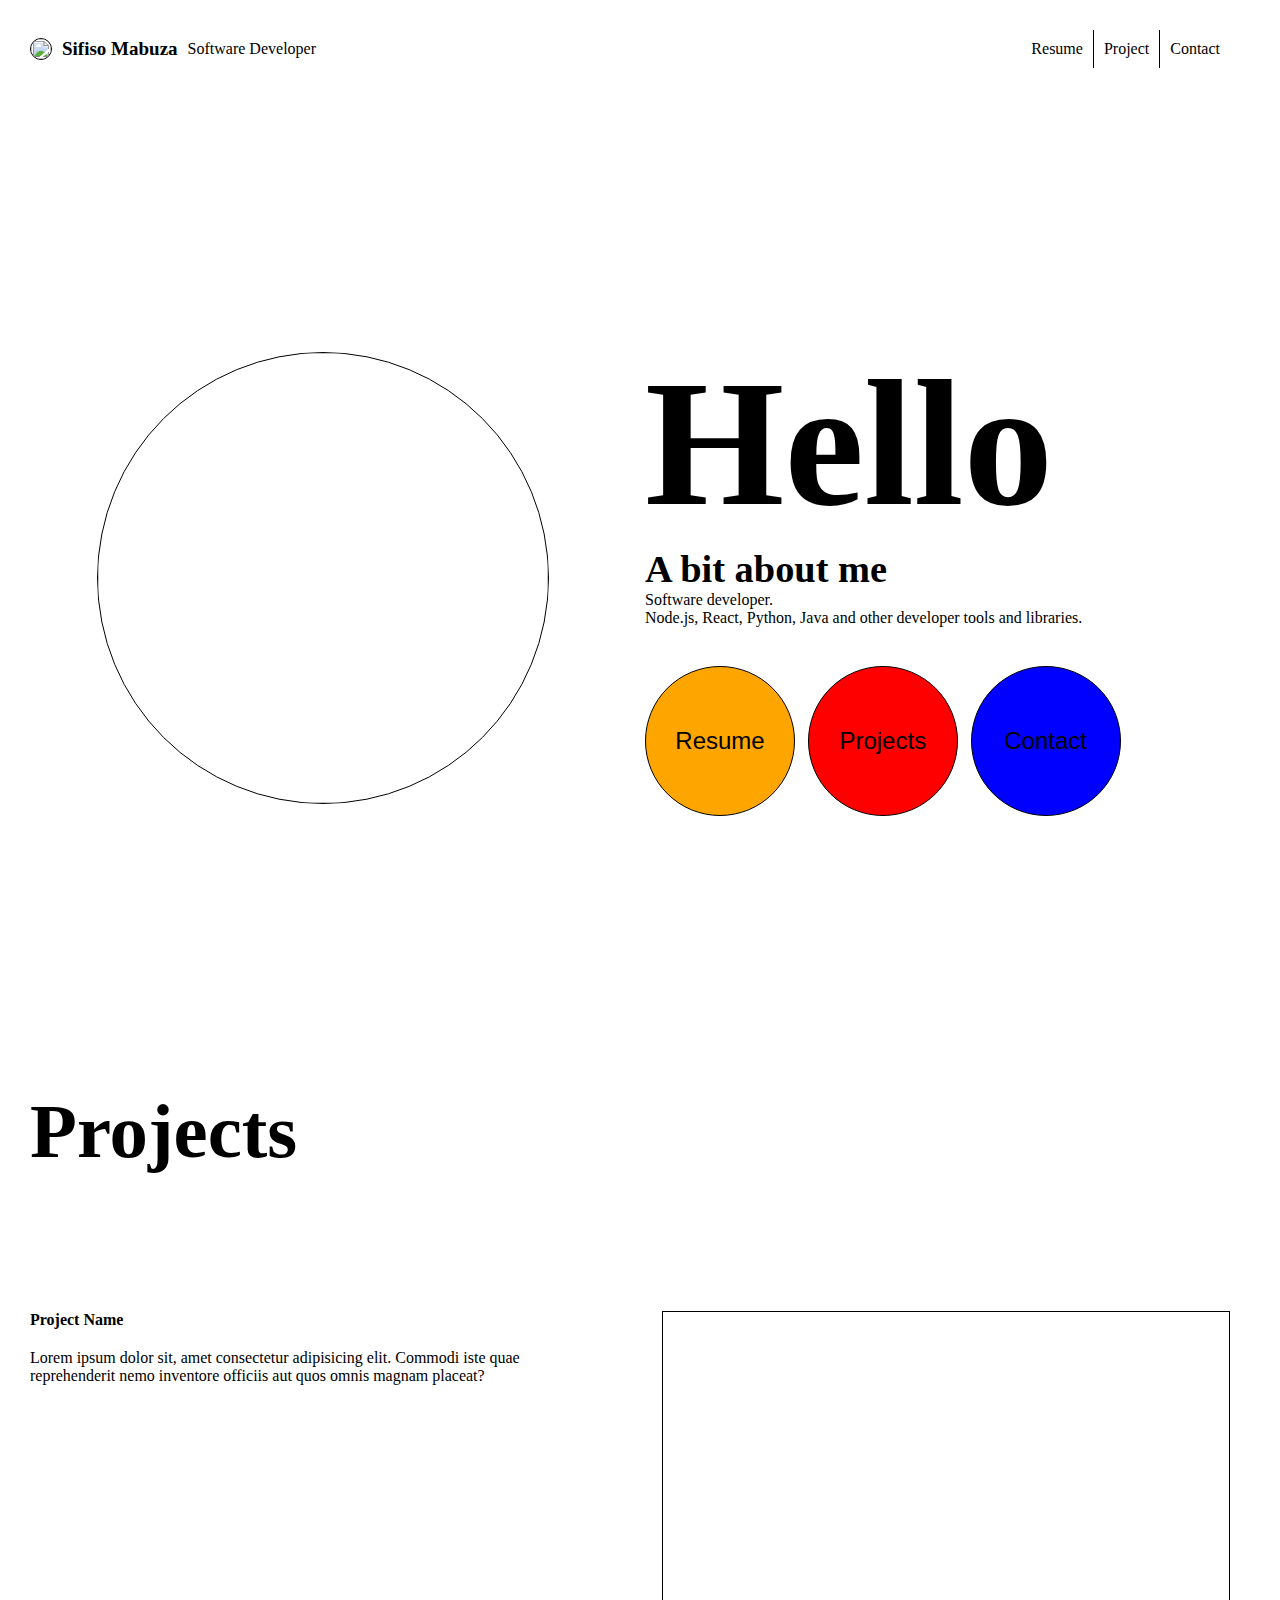
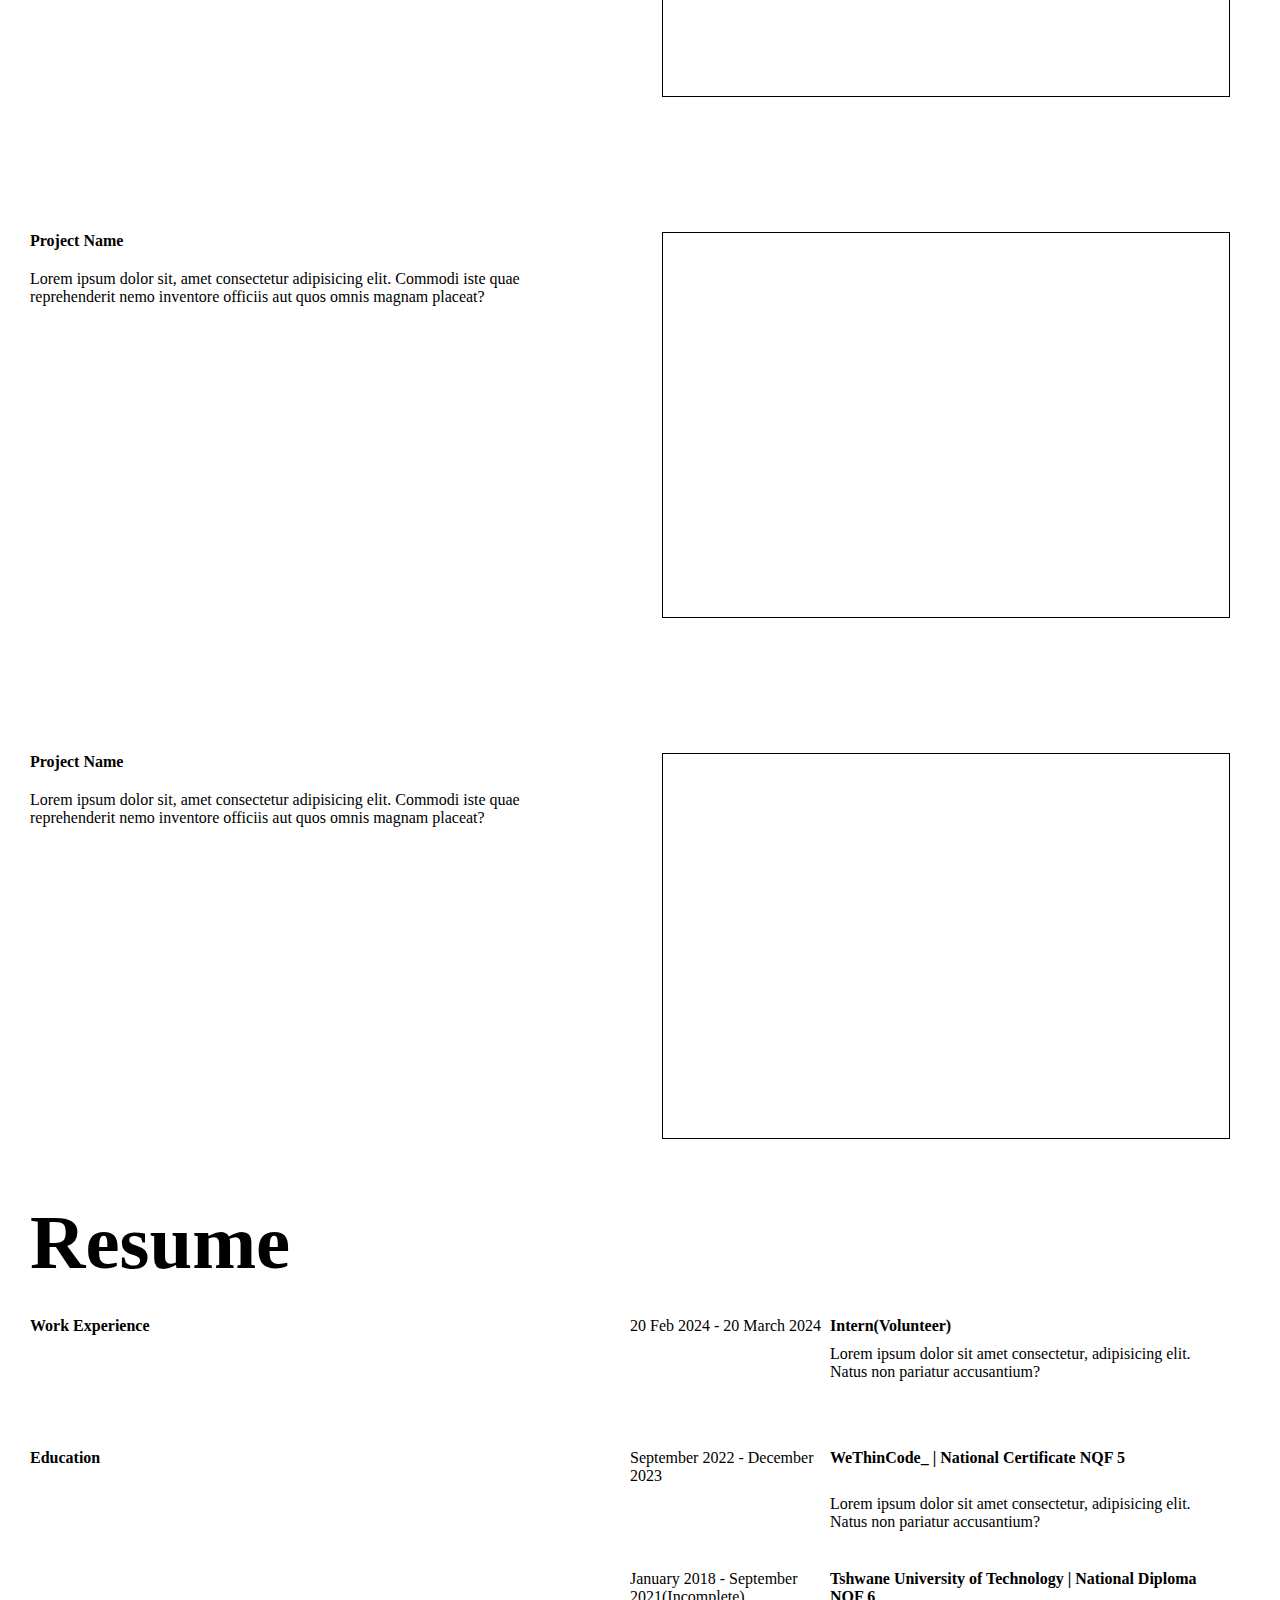
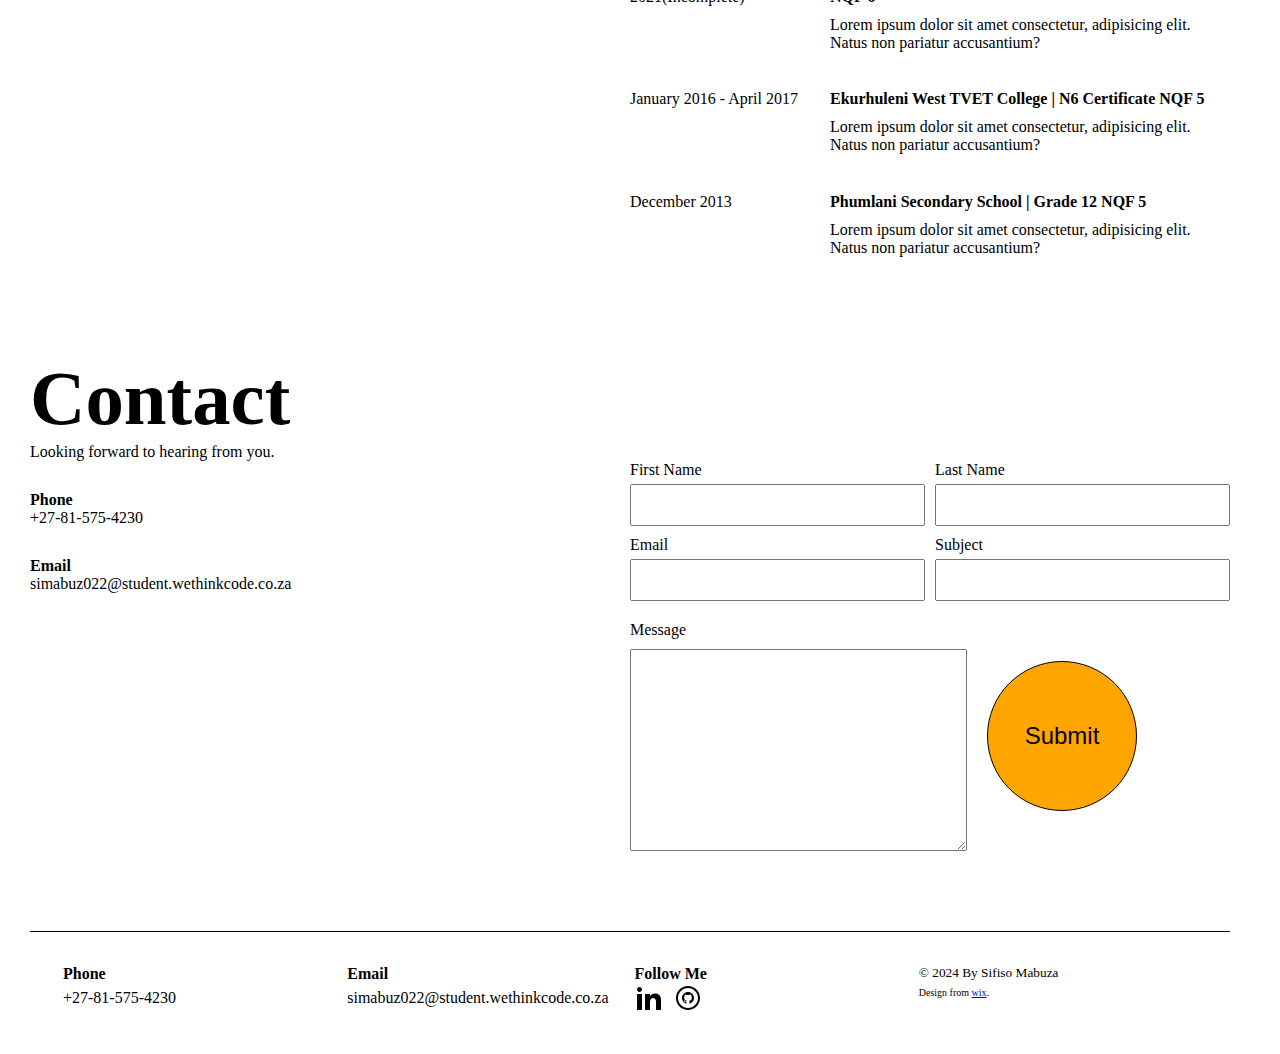
==== level_1/task_1/index.html @ 18df6350 "resume item grid fixed" ====
<!DOCTYPE html>
<html lang="en">
<head>
    <meta charset="UTF-8">
    <meta name="viewport" content="width=device-width, initial-scale=1.0">
    <title>Document</title>
    <link rel="stylesheet" href="style.css">
</head>
<body>
    <section id="header">
        <div>
            <img src="" alt="">
            <p>Sifiso Mabuza</p>
            <p>Software Developer</p>
        </div>
        <nav>
            <ul>
                <li>Resume</li>
                <li>Project</li>
                <li>Contact</li>
            </ul>
        </nav>
    </section>
    <section id="about">
        <img src="" alt="">
        <div>
            <h1>Hello</h1>
            <p>A bit about me</p>
            <p>Software developer. <br> Node.js, React, Python, Java and other developer tools and libraries.</p>
            <div>
                <button>Resume</button>
                <button>Projects</button>
                <button>Contact</button>
            </div>
        </div>
    </section>
    <section id="projects">
        <h2>Projects</h2>
        <div class="project">
            <div>
                <h2 class="projectName">Project Name</h2>
                <p class="projectDescription">Lorem ipsum dolor sit, amet consectetur adipisicing elit. Commodi iste quae reprehenderit nemo inventore officiis aut quos omnis magnam placeat?</p>
            </div>
            <img src="" alt="">
        </div>
        <div class="project">
            <div>
                <h2 class="projectName">Project Name</h2>
                <p class="projectDescription">Lorem ipsum dolor sit, amet consectetur adipisicing elit. Commodi iste quae reprehenderit nemo inventore officiis aut quos omnis magnam placeat?</p>
            </div>
            <img src="" alt="">
        </div>
        <div class="project">
            <div>
                <h2 class="projectName">Project Name</h2>
                <p class="projectDescription">Lorem ipsum dolor sit, amet consectetur adipisicing elit. Commodi iste quae reprehenderit nemo inventore officiis aut quos omnis magnam placeat?</p>
            </div>
            <img src="" alt="">
        </div>
    </section>
    <section id="resume">
        <h2>Resume</h2>
        <div>
            <h3>Work Experience</h3>
            <div>
                <div class="resumeItem">
                    <p class="duration">20 Feb 2024 - 20 March 2024</p>
                    <p class="position">Intern(Volunteer)</p>
                    <p class="description">Lorem ipsum dolor sit amet consectetur, adipisicing elit. Natus non pariatur accusantium?</p>
                </div>
            </div>
        </div>
        <div>
            <h3>Education</h3>
            <div>

            <div>
                <div class="resumeItem">
                    <p class="duration">September 2022 - December 2023</p>
                    <p class="position">WeThinCode_ | National Certificate NQF 5</p>
                    <p class="description">Lorem ipsum dolor sit amet consectetur, adipisicing elit. Natus non pariatur accusantium?</p>
                </div>
            </div>
            <div>
                <div class="resumeItem">
                    <p class="duration">January 2018 - September 2021(Incomplete)</p>
                    <p class="position">Tshwane University of Technology | National Diploma NQF 6</p>
                    <p class="description">Lorem ipsum dolor sit amet consectetur, adipisicing elit. Natus non pariatur accusantium?</p>
                </div>
            </div>
            <div>
                <div class="resumeItem">
                    <p class="duration">January 2016 - April 2017</p>
                    <p class="position">Ekurhuleni West TVET College | N6 Certificate NQF 5</p>
                    <p class="description">Lorem ipsum dolor sit amet consectetur, adipisicing elit. Natus non pariatur accusantium?</p>
                </div>
            </div>
            <div>
                <div class="resumeItem">
                    <p class="duration">December 2013</p>
                    <p class="position">Phumlani Secondary School | Grade 12 NQF 5</p>
                    <p class="description">Lorem ipsum dolor sit amet consectetur, adipisicing elit. Natus non pariatur accusantium?</p>
                </div>
            </div>
            </div>
        </div>
    </section>
    <section id="contact">
        <h2>Contact</h2>
        <p>Looking forward to hearing from you.</p>
        <div>
            <div>
                <div>
                    <p>Phone</p>
                    <p>+27-81-575-4230</p>
                </div>
                <div>
                    <p>Email</p>
                    <p>simabuz022@student.wethinkcode.co.za</p>
                </div>
            </div>
            <form action="" method="post">
                <div>
                    <div>
                        <label for="">First Name</label>
                        <input type="text" required>
                    </div>
                    <div>
                        <label for="">Last Name</label>
                        <input type="text" required>
                    </div>
                    <div>
                        <label for="">Email</label>
                        <input type="text" required>
                    </div>
                    <div>
                        <label for="">Subject</label>
                        <input type="text" required>
                    </div>
                </div>
                <div id="message">
                    <div>
                        <label for="">Message</label>
                        <textarea name="" id="" cols="30" rows="10" required></textarea>
                    </div>
                    <button type="submit">Submit</button>
                </div>
            </form>
        </div>
    </section>
    <footer>
        <div>
            <p>Phone</p>
            <p>+27-81-575-4230</p>
        </div>
        <div>
            <p>Email</p>
            <p>simabuz022@student.wethinkcode.co.za</p>
        </div>
        <div id="followMe">
            <p>Follow Me</p>
            <div>
                <a target="_blank" href="https://www.linkedin.com/in/sifiso-doctor-mabuza-901772208/">
                    <img src="./asserts/iconmonstr-linkedin-1.svg" alt="linkedin">
                </a>
                <a target="_blank" href="https://github.com/dr96mabuza">
                    <img src="./asserts/iconmonstr-github-5.svg" alt="github" >
                </a>
            </div>
        </div>
        <div>
            <p>&copy; 2024 By Sifiso Mabuza</p>
            <p>Design from <a target="_blank" href="https://www.wix.com/website-template/view/html/2846?originUrl=https%3A%2F%2Fwww.wix.com%2Fwebsite%2Ftemplates%2Fhtml%2Fportfolio-cv%2Fpersonal&tpClick=view_button&esi=d5e00fc7-fc19-4734-bce1-594aa8e066fe">wix</a>.</p>
        </div>
    </footer>
</body>
</html>
---- level_1/task_1/style.css ----
* {
    margin: 0%;
    padding: 0%;
    font-size: 16px;
}

html {
    width: 100%;
}

input, textarea {
    padding: 10px;
}

ul {
    list-style: none;
}

#header, 
#header > div, 
nav > ul {
    display: flex;
    flex-direction: row;
}

section ,footer {
    padding: 30px;
    padding-right: 50px;
}

section > h2 {
    font-size: 6vw;
    font-weight: bolder;
}

/* header styling */

#header {
    justify-content: space-between;
    align-self: center;
}

#header > div {
    gap: 10px;
    justify-content: center;
    align-items: center; 
}

#header > div > img {
    height: 20px;
    width: 20px;
    border: solid black 1px;
    border-radius: 20px;
}

#header p:nth-child(2) {
    font-weight: bold;
    font-size: 19px;
}

nav > ul :nth-child(2) {
    border-left: solid black 1px;
    border-right: solid black 1px;
}

nav > ul > li {
    padding: 10px;
    cursor: pointer;
    font-weight: lighter;
}

nav > ul > li:hover {
    color: brown;
}

/*About section styling*/

#about {
    display: grid;
    grid-template-columns: 1fr 1fr;
    /* height: 300px; */
    justify-content: center;
    align-items: center;
    gap: 30px;
    height: 100vh;
}

#about > img {
    border: solid black 1px;
    height: 450px;
    width: 450px;
    border-radius: 50%;
    justify-self: center;
}

#about > div > h1 {
    font-size: 14vw;
}

#about > div p:nth-child(2){
    font-weight: bold;
    font-size: 3vw;
}

#about > div > div {
    display: flex;
    flex-direction: row;
    margin-top: 3vw;
    gap: 1vw;
}

#about > div > div button:first-child {
    background-color: orange;
}

#about > div > div button:last-child {
    background-color: blue;
}

#about > div > div button:nth-child(2) {
    background-color: red;
}

button {
    border-radius: 75px;
    height: 150px;
    width: 150px;
    border: solid black 1px;
    font-size: x-large;
    cursor: pointer;
}

#about > div > div button:hover,
form button:hover {
    background-color: white;
}

/*projects styling*/
.project {
    display: grid;
    grid-template-columns: 1fr 1fr;
    margin-top: 15vh;
    gap: 5vw;
}

.project > div > h2 {
    margin-bottom: 20px;
}

.project > img {
    height: 30vw;
    border: solid black 1px;
}

#resume {
    display: flex;
    flex-direction: column;
    gap: 30px;
}

#resume > div {
    display: grid;
    grid-template-columns: 1fr 1fr;
}

.resumeItem {
    display: grid;
    grid-template-columns: 1fr 2fr;
    margin-bottom: 3vw;
}

.position {
    font-weight: bolder;
}

.description {
    grid-row-start: 2;
    grid-column-start: 2;
    margin-top: 10px;
}

/*contact styling*/
#contact {
    display: flex;
    flex-direction: column;
}

#contact > div {
    display: grid;
    grid-template-columns: 1fr 1fr;
}

#contact > div > div > div {
    margin-top: 30px;
}

#contact > div > div > div :first-child {
    font-weight: bolder;
}

form div:first-child {
    display: grid;
    grid-template-columns: 1fr 1fr;
    gap: 10px;
}

form div:first-child > div {
    display: flex;
    flex-direction: column;
    gap: 5px;
}

#message > div {
    display: flex;
    flex-direction: column;
}

#message {
    display: flex;
    flex-direction: row;
    justify-content: flex-start;
    align-items: center;
    gap: 20px;
    margin-top: 20px;
}

form button {
    background-color: orange;
}

/*footer styling*/
footer {
    display: grid;
    grid-template-columns: 1fr 1fr 1fr 1fr;
    /* margin-bottom: 100px; */
    margin-top: 50px;
    gap: 20px;
    border-top: solid black 1px;
    margin-left: 30px;
    margin-right: 50px;
    padding-top: 30px;
}

footer > div > p:first-child {
    font-weight: bolder;
}

footer > div > p {
    padding: 3px;
}

#followMe > div {
    display: flex;
    flex-direction: row;
    justify-content: flex-start;
    align-items: center;
    gap: 15px;
    padding-left: 5px;
}

footer > div:last-child > p {
    font-weight: lighter;
    font-size: smaller;
}

footer > div:last-child > p:last-child,
footer > div:last-child > p:last-child > a {
    font-size: x-small;
}
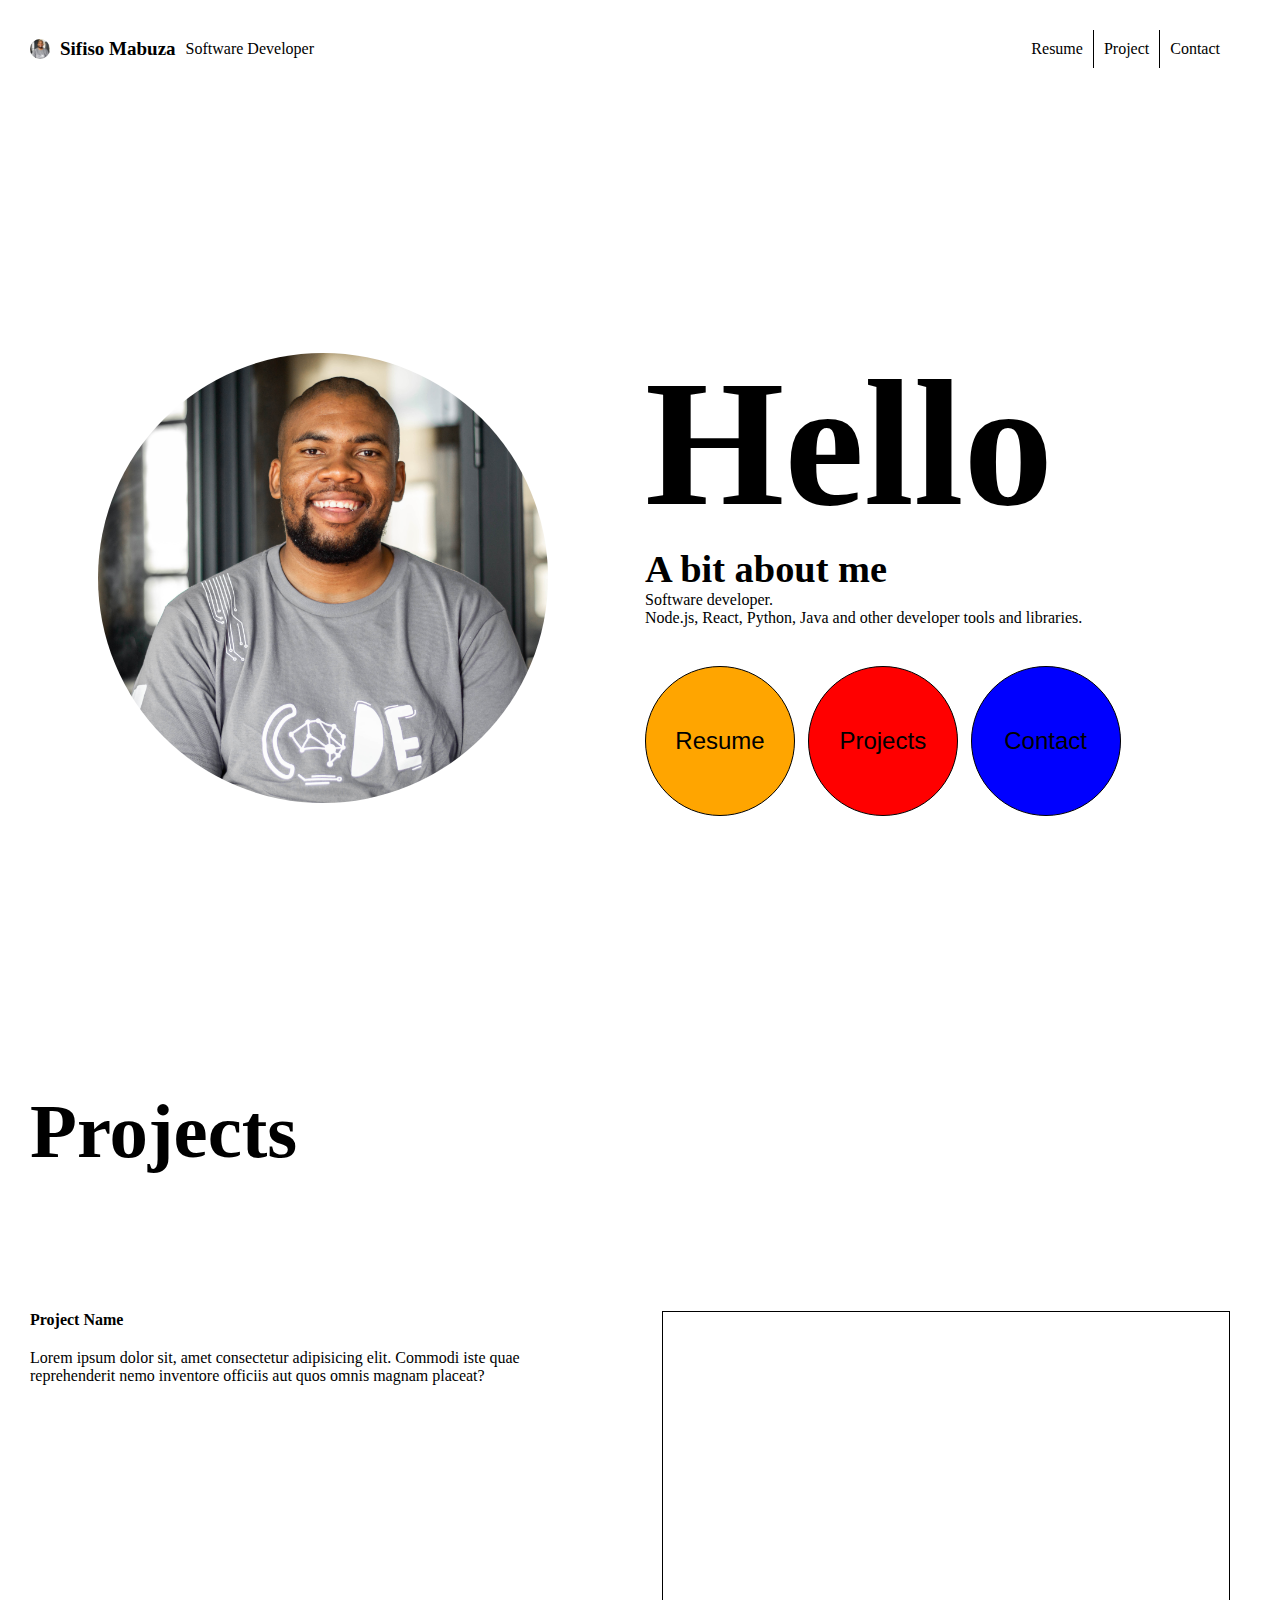
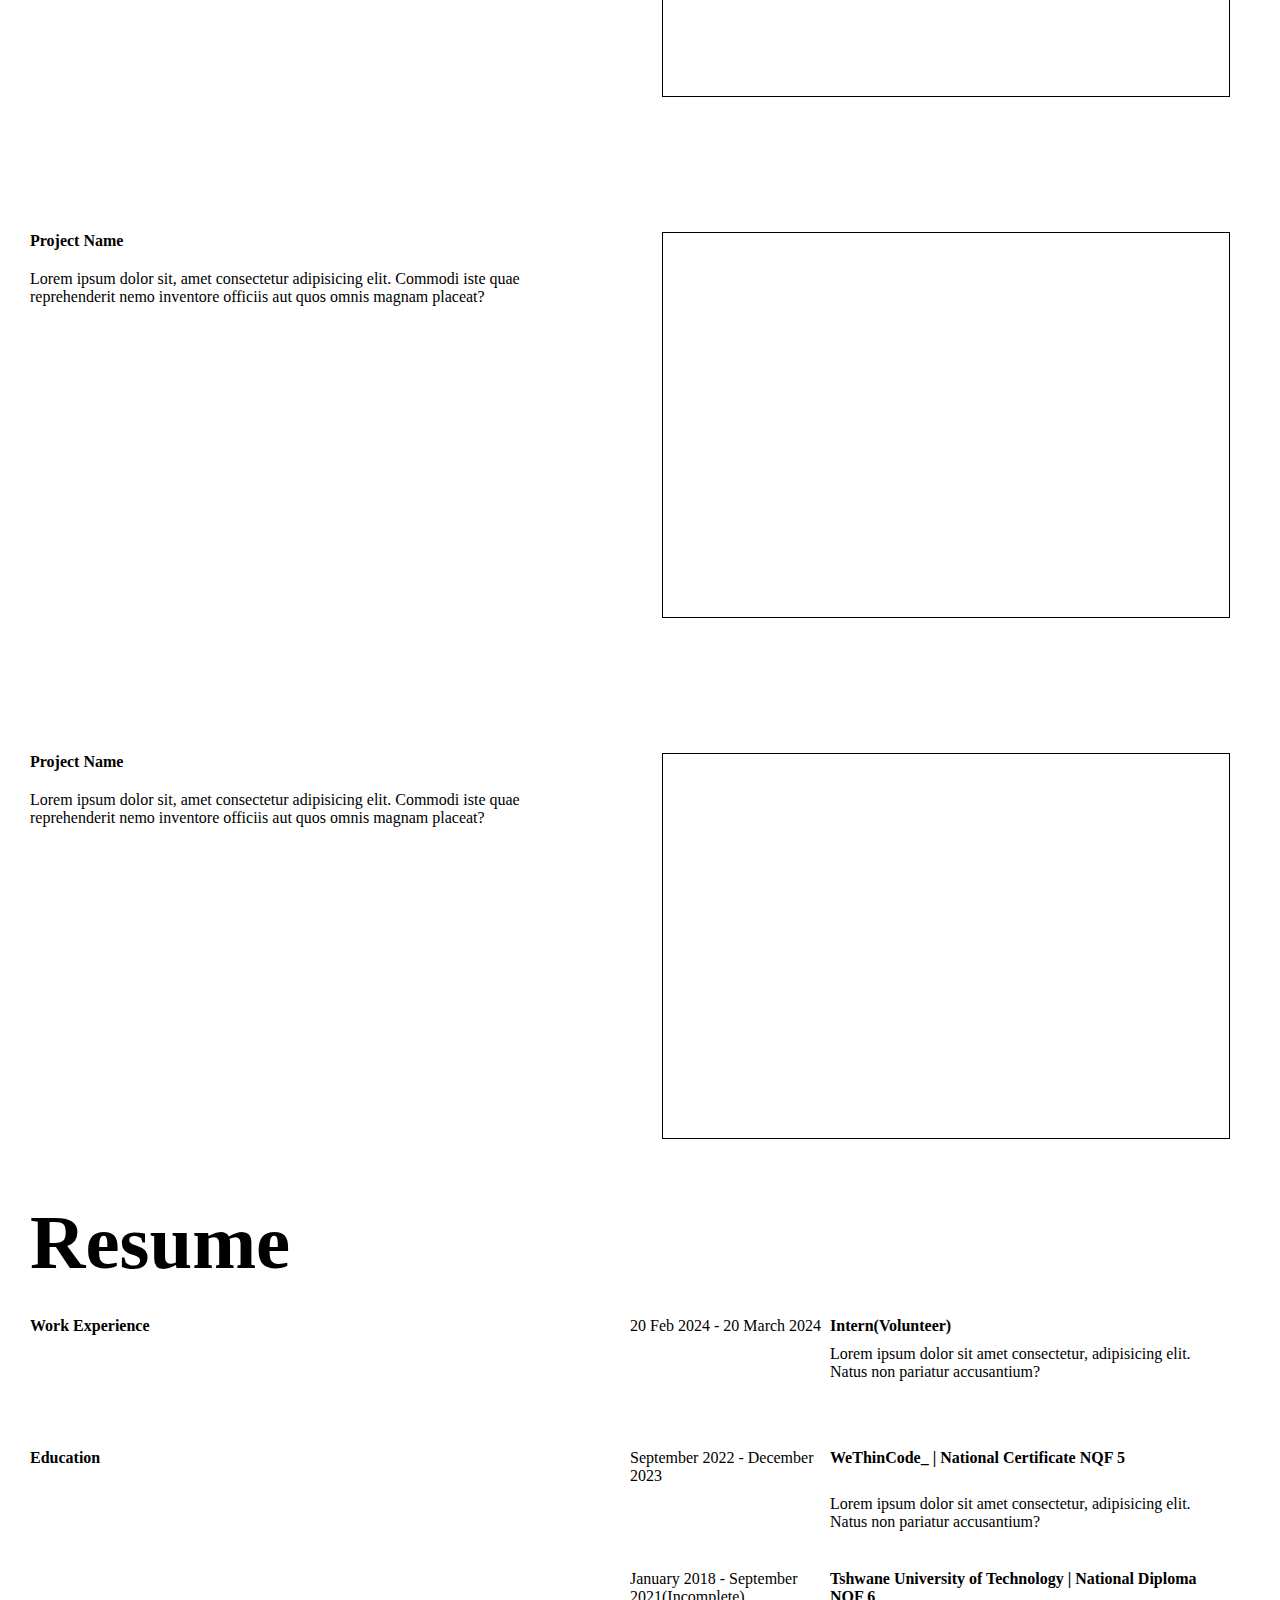
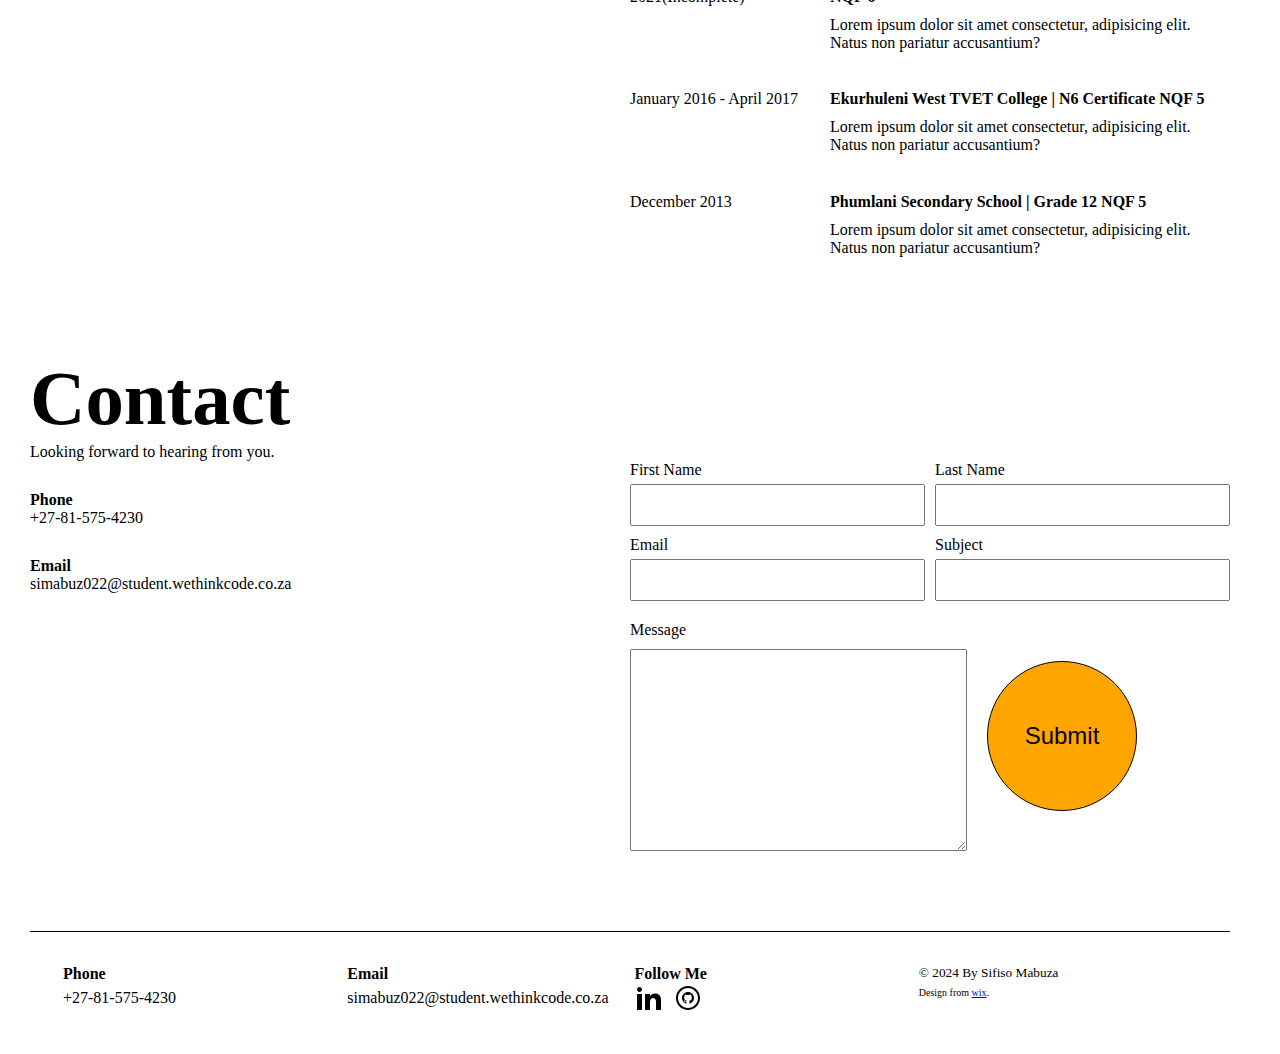
==== commit 0da12dd0: "added profile image" ====
--- a/level_1/task_1/index.html
+++ b/level_1/task_1/index.html
@@ -9,7 +9,7 @@
 <body>
     <section id="header">
         <div>
-            <img src="" alt="">
+            <img src="./asserts/images/204Sifiso Mabuza simabuz022.jpg" alt="">
             <p>Sifiso Mabuza</p>
             <p>Software Developer</p>
         </div>
@@ -22,7 +22,7 @@
         </nav>
     </section>
     <section id="about">
-        <img src="" alt="">
+        <img src="./asserts/images/204Sifiso Mabuza simabuz022.jpg" alt="profile">
         <div>
             <h1>Hello</h1>
             <p>A bit about me</p>
@@ -161,10 +161,10 @@
             <p>Follow Me</p>
             <div>
                 <a target="_blank" href="https://www.linkedin.com/in/sifiso-doctor-mabuza-901772208/">
-                    <img src="./asserts/iconmonstr-linkedin-1.svg" alt="linkedin">
+                    <img src="./asserts/icons/iconmonstr-linkedin-1.svg" alt="linkedin">
                 </a>
                 <a target="_blank" href="https://github.com/dr96mabuza">
-                    <img src="./asserts/iconmonstr-github-5.svg" alt="github" >
+                    <img src="./asserts/icons/iconmonstr-github-5.svg" alt="github" >
                 </a>
             </div>
         </div>
--- a/level_1/task_1/style.css
+++ b/level_1/task_1/style.css
@@ -49,8 +49,9 @@
 #header > div > img {
     height: 20px;
     width: 20px;
-    border: solid black 1px;
+    /* border: solid black 1px; */
     border-radius: 20px;
+    object-fit: cover;
 }
 
 #header p:nth-child(2) {
@@ -86,11 +87,12 @@
 }
 
 #about > img {
-    border: solid black 1px;
+    /* border: solid black 1px; */
     height: 450px;
     width: 450px;
     border-radius: 50%;
     justify-self: center;
+    object-fit: cover;
 }
 
 #about > div > h1 {
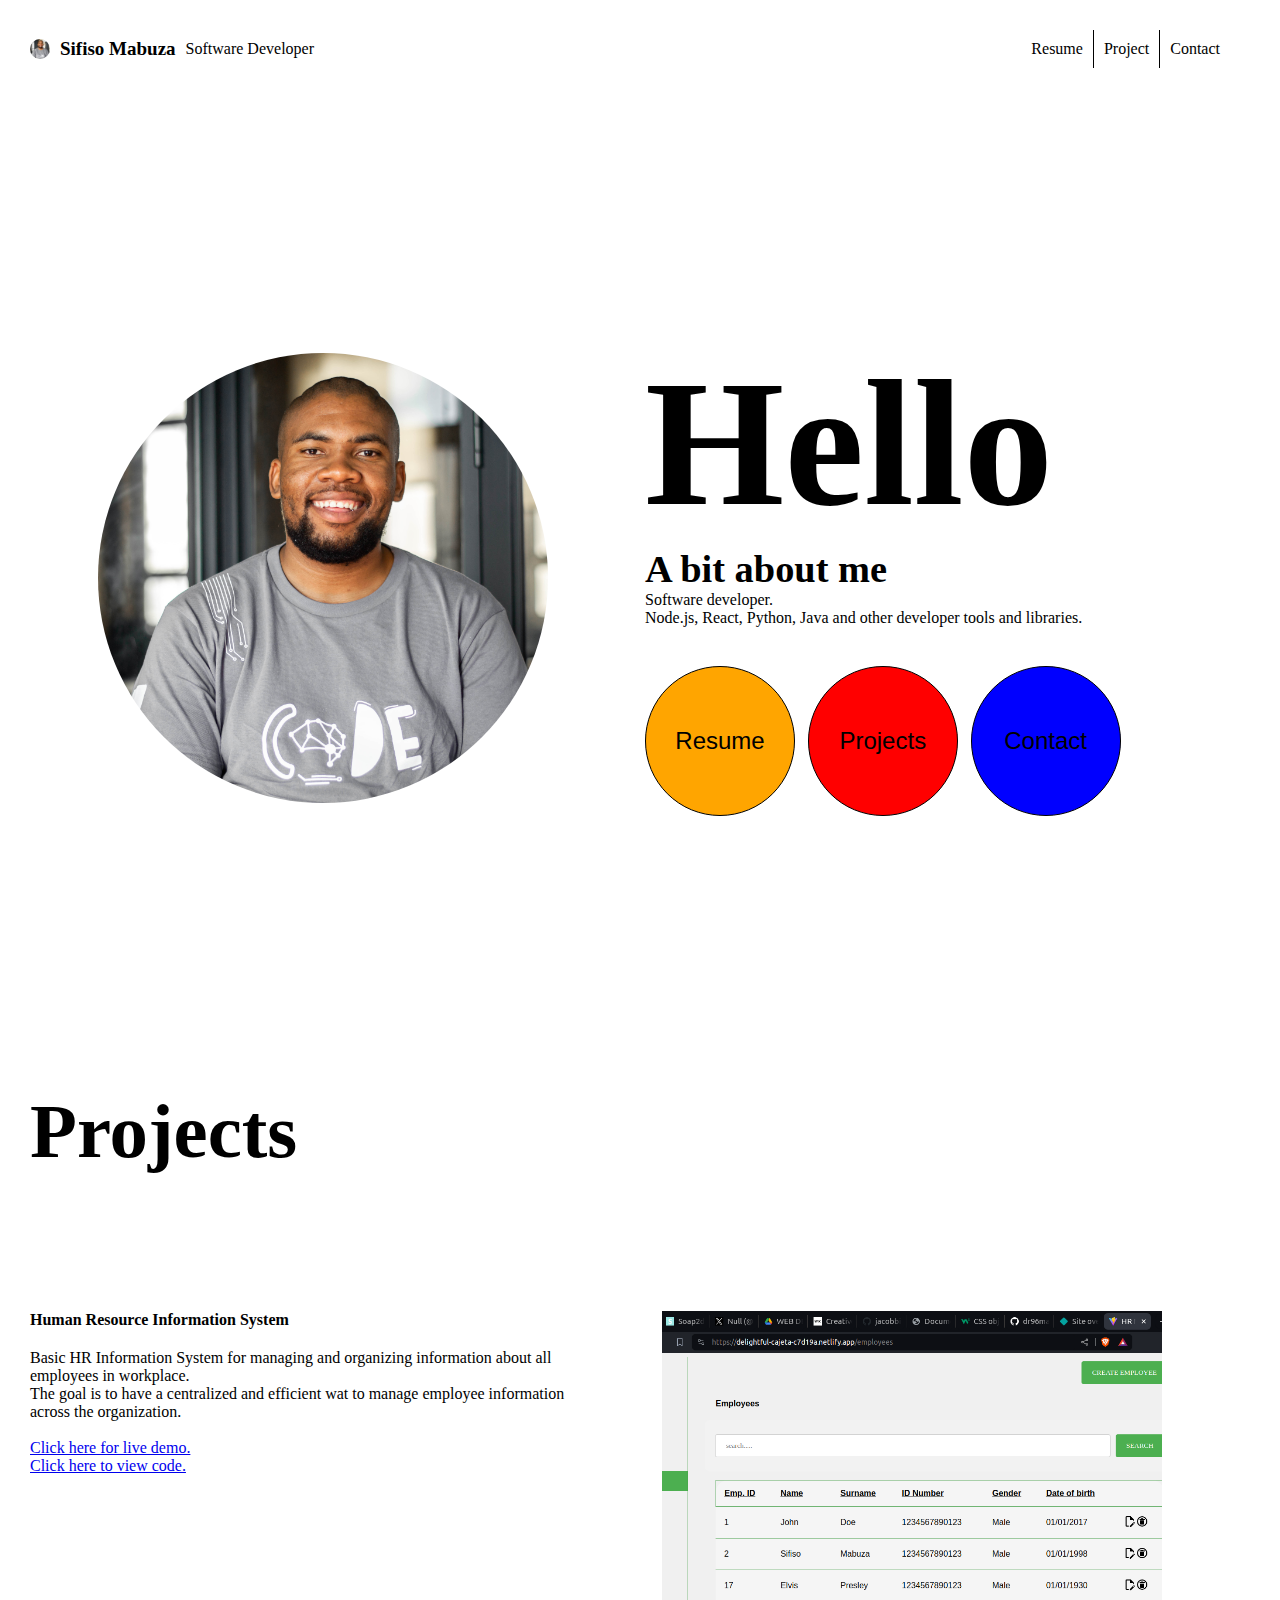
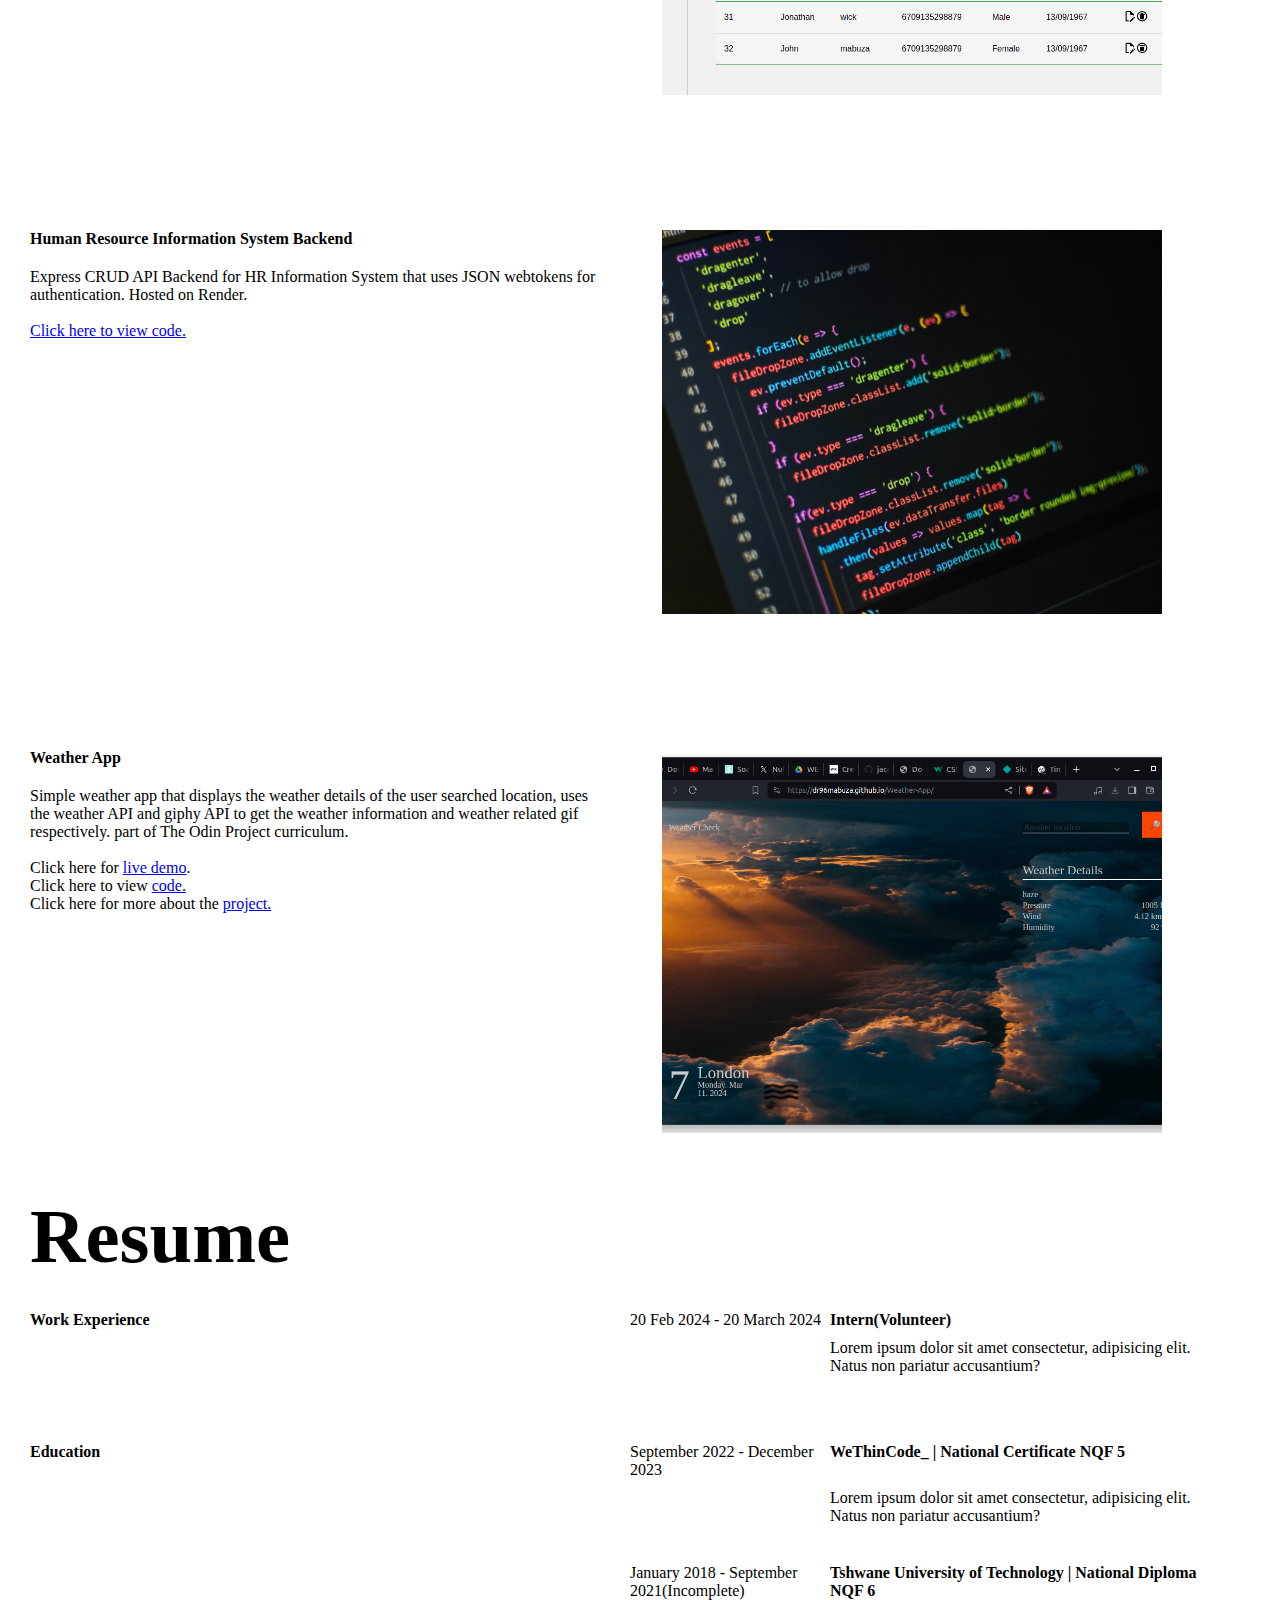
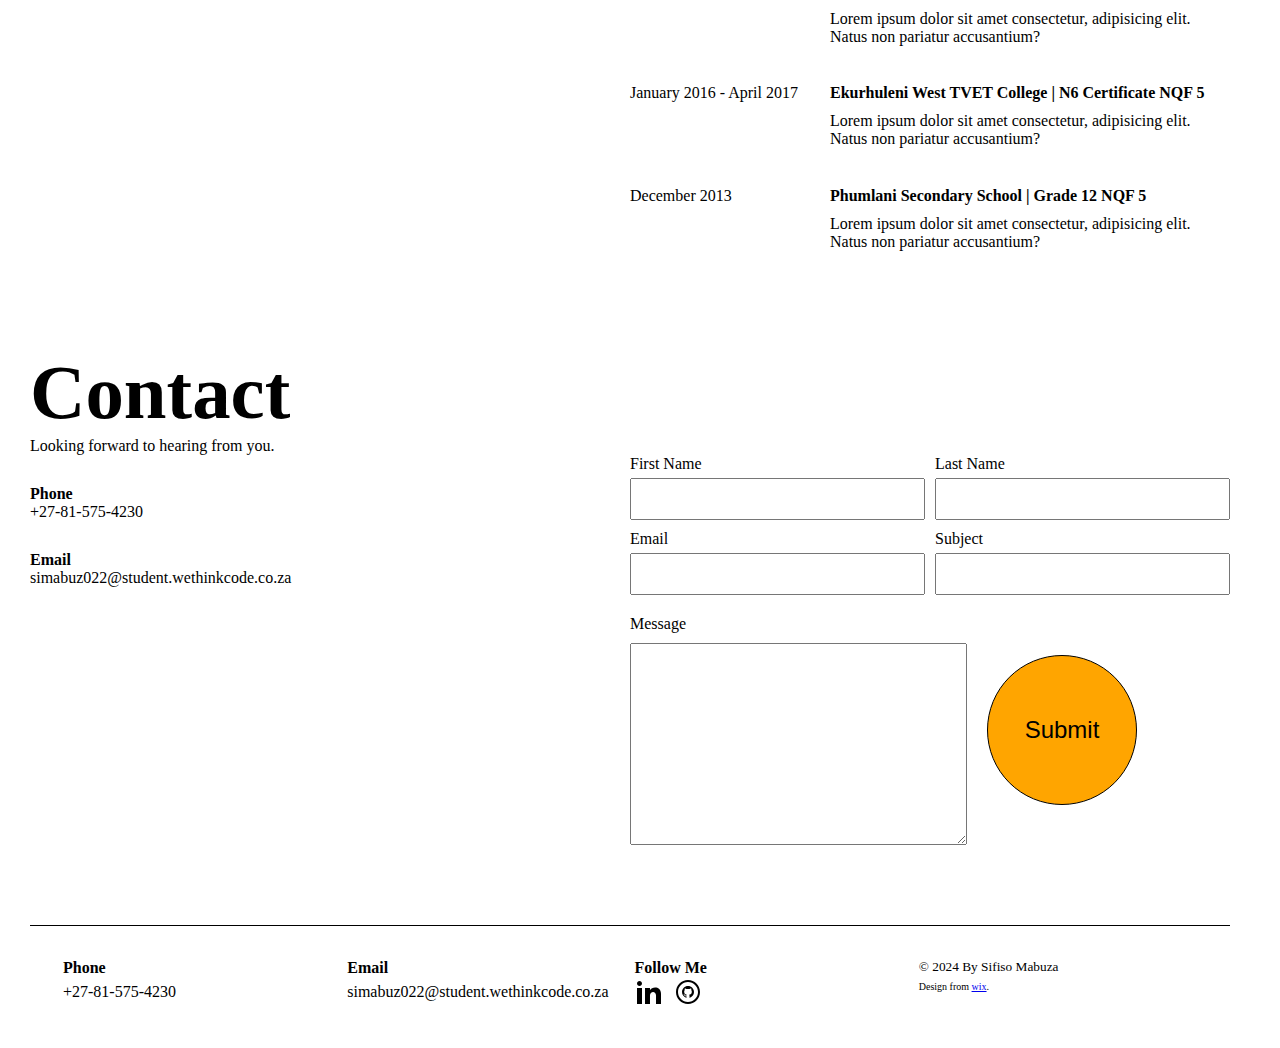
==== commit bc7e15ff: "added projects information" ====
--- a/level_1/task_1/index.html
+++ b/level_1/task_1/index.html
@@ -38,24 +38,40 @@
         <h2>Projects</h2>
         <div class="project">
             <div>
-                <h2 class="projectName">Project Name</h2>
-                <p class="projectDescription">Lorem ipsum dolor sit, amet consectetur adipisicing elit. Commodi iste quae reprehenderit nemo inventore officiis aut quos omnis magnam placeat?</p>
+                <h2 class="projectName">Human Resource Information System</h2>
+                <p class="projectDescription">
+                    Basic HR Information System for managing and organizing information about all employees in workplace.
+                    <br>The goal is to have a centralized and efficient wat to manage employee information across the organization. 
+                    <br>
+                    <br><a href="https://delightful-cajeta-c7d19a.netlify.app/">Click here for live demo.</a>
+                    <br><a href="https://github.com/dr96mabuza/human-resources-information-system">Click here to view code.</a>
+                </p>
             </div>
-            <img src="" alt="">
+            <img src="./asserts/images/Screenshot from 2024-03-11 12-41-12.png" alt="">
         </div>
         <div class="project">
             <div>
-                <h2 class="projectName">Project Name</h2>
-                <p class="projectDescription">Lorem ipsum dolor sit, amet consectetur adipisicing elit. Commodi iste quae reprehenderit nemo inventore officiis aut quos omnis magnam placeat?</p>
+                <h2 class="projectName">Human Resource Information System Backend</h2>
+                <p class="projectDescription">
+                    Express CRUD API Backend for HR Information System that uses JSON webtokens for authentication. Hosted on Render.
+                    <br>
+                    <br><a href="https://github.com/dr96mabuza/hris">Click here to view code.</a>
+                </p>
             </div>
-            <img src="" alt="">
+            <img src="./asserts/images/pankaj-patel-_SgRNwAVNKw-unsplash (1).jpg" alt="">
         </div>
         <div class="project">
             <div>
-                <h2 class="projectName">Project Name</h2>
-                <p class="projectDescription">Lorem ipsum dolor sit, amet consectetur adipisicing elit. Commodi iste quae reprehenderit nemo inventore officiis aut quos omnis magnam placeat?</p>
+                <h2 class="projectName">Weather App</h2>
+                <p class="projectDescription">
+                    Simple weather app that displays the weather details of the user searched location, uses the weather API and giphy API to get the weather information and weather related gif respectively. part of The Odin Project curriculum.
+                    <br> 
+                    <br>Click here for <a href="https://dr96mabuza.github.io/Weather-App/ For more">live demo</a>. 
+                    <br>Click here to view <a href="https://github.com/dr96mabuza/Weather-App">code.</a> 
+                    <br>Click here for more about the <a href="https://www.theodinproject.com/lessons/node-path-javascript-weather-app"> project.</a>
+                </p>
             </div>
-            <img src="" alt="">
+            <img src="./asserts/images/Screenshot from 2024-03-11 13-02-41.png" alt="">
         </div>
     </section>
     <section id="resume">
--- a/level_1/task_1/style.css
+++ b/level_1/task_1/style.css
@@ -49,7 +49,6 @@
 #header > div > img {
     height: 20px;
     width: 20px;
-    /* border: solid black 1px; */
     border-radius: 20px;
     object-fit: cover;
 }
@@ -87,7 +86,6 @@
 }
 
 #about > img {
-    /* border: solid black 1px; */
     height: 450px;
     width: 450px;
     border-radius: 50%;
@@ -151,7 +149,8 @@
 
 .project > img {
     height: 30vw;
-    border: solid black 1px;
+    width: 500px;
+    object-fit: cover;
 }
 
 #resume {
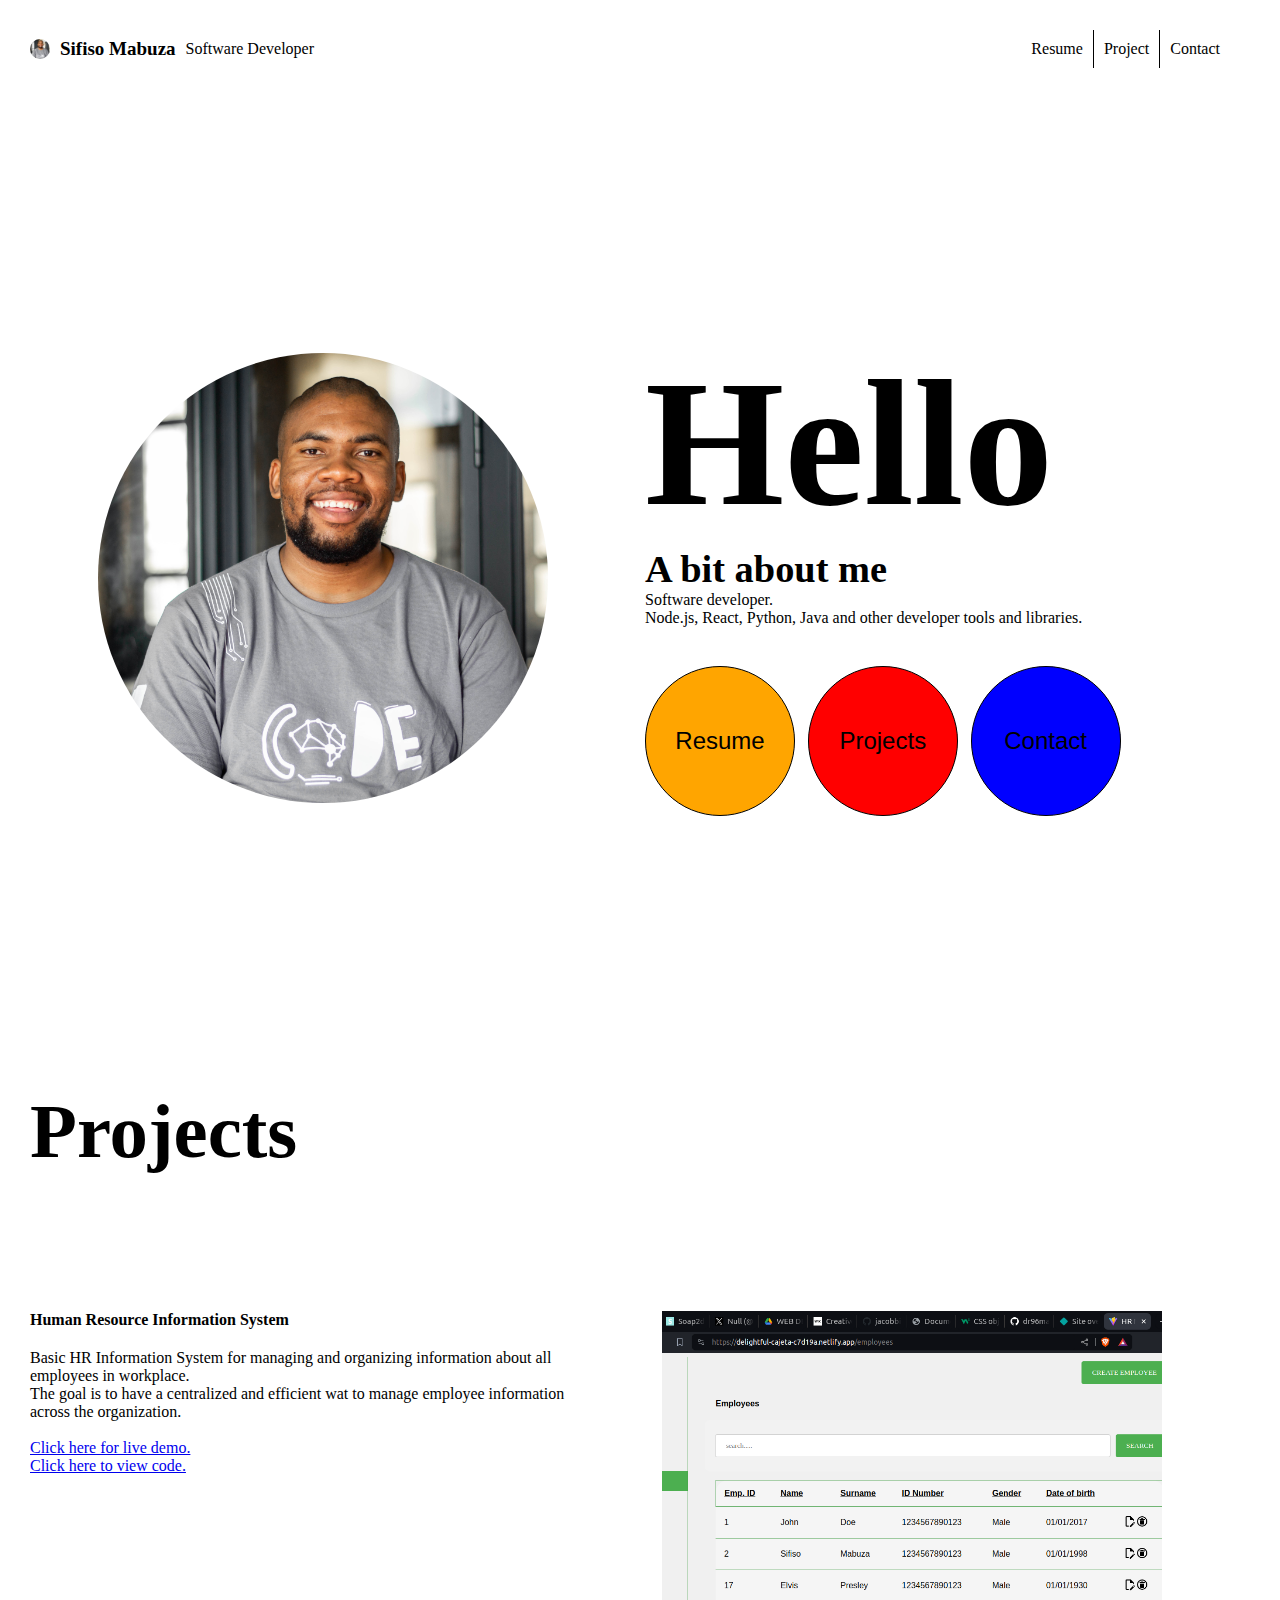
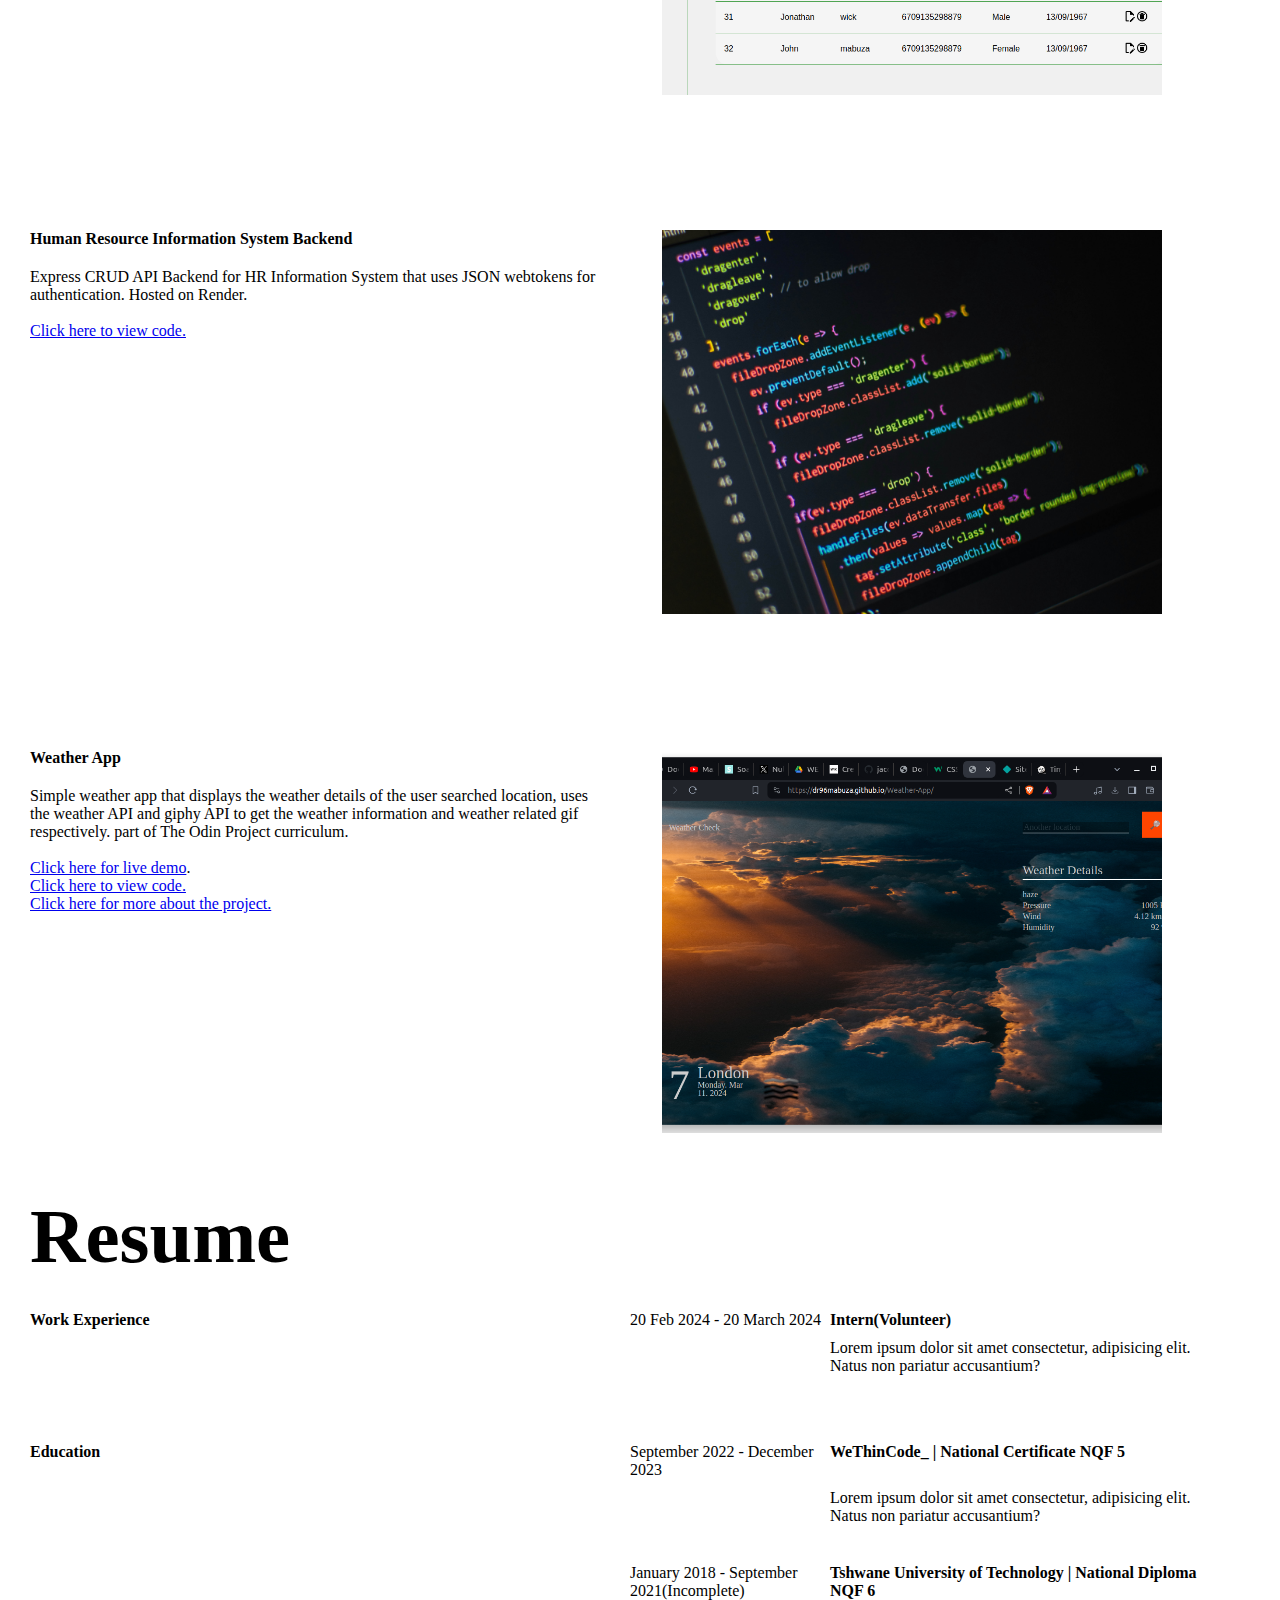
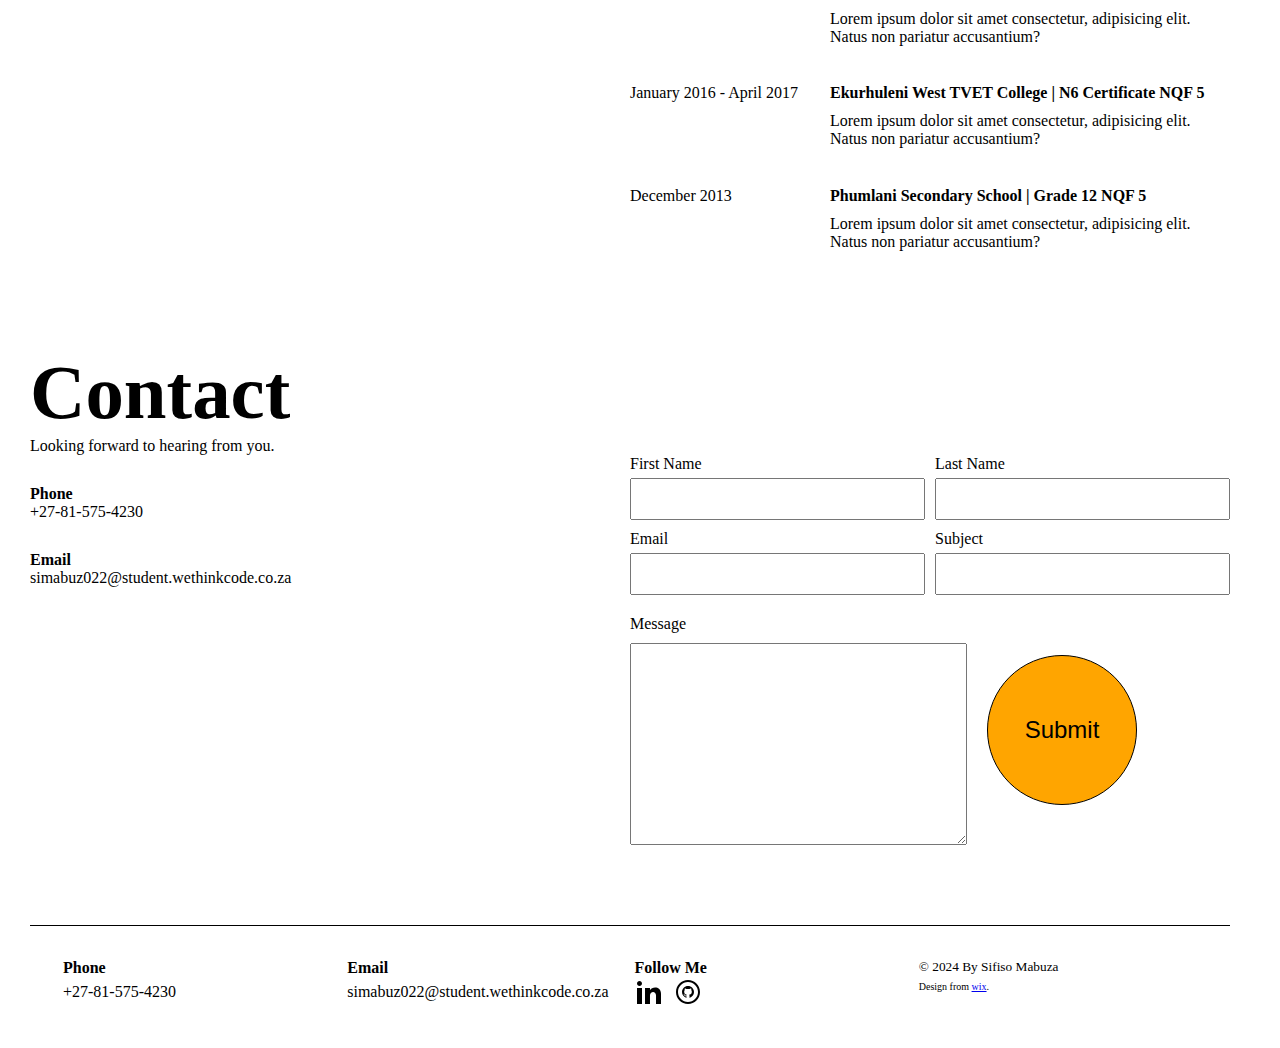
==== commit e4077352: "anchor fix" ====
--- a/level_1/task_1/index.html
+++ b/level_1/task_1/index.html
@@ -66,9 +66,9 @@
                 <p class="projectDescription">
                     Simple weather app that displays the weather details of the user searched location, uses the weather API and giphy API to get the weather information and weather related gif respectively. part of The Odin Project curriculum.
                     <br> 
-                    <br>Click here for <a href="https://dr96mabuza.github.io/Weather-App/ For more">live demo</a>. 
-                    <br>Click here to view <a href="https://github.com/dr96mabuza/Weather-App">code.</a> 
-                    <br>Click here for more about the <a href="https://www.theodinproject.com/lessons/node-path-javascript-weather-app"> project.</a>
+                    <br><a href="https://dr96mabuza.github.io/Weather-App/ For more">Click here for live demo</a>. 
+                    <br><a href="https://github.com/dr96mabuza/Weather-App">Click here to view code.</a> 
+                    <br><a href="https://www.theodinproject.com/lessons/node-path-javascript-weather-app">Click here for more about the  project.</a>
                 </p>
             </div>
             <img src="./asserts/images/Screenshot from 2024-03-11 13-02-41.png" alt="">
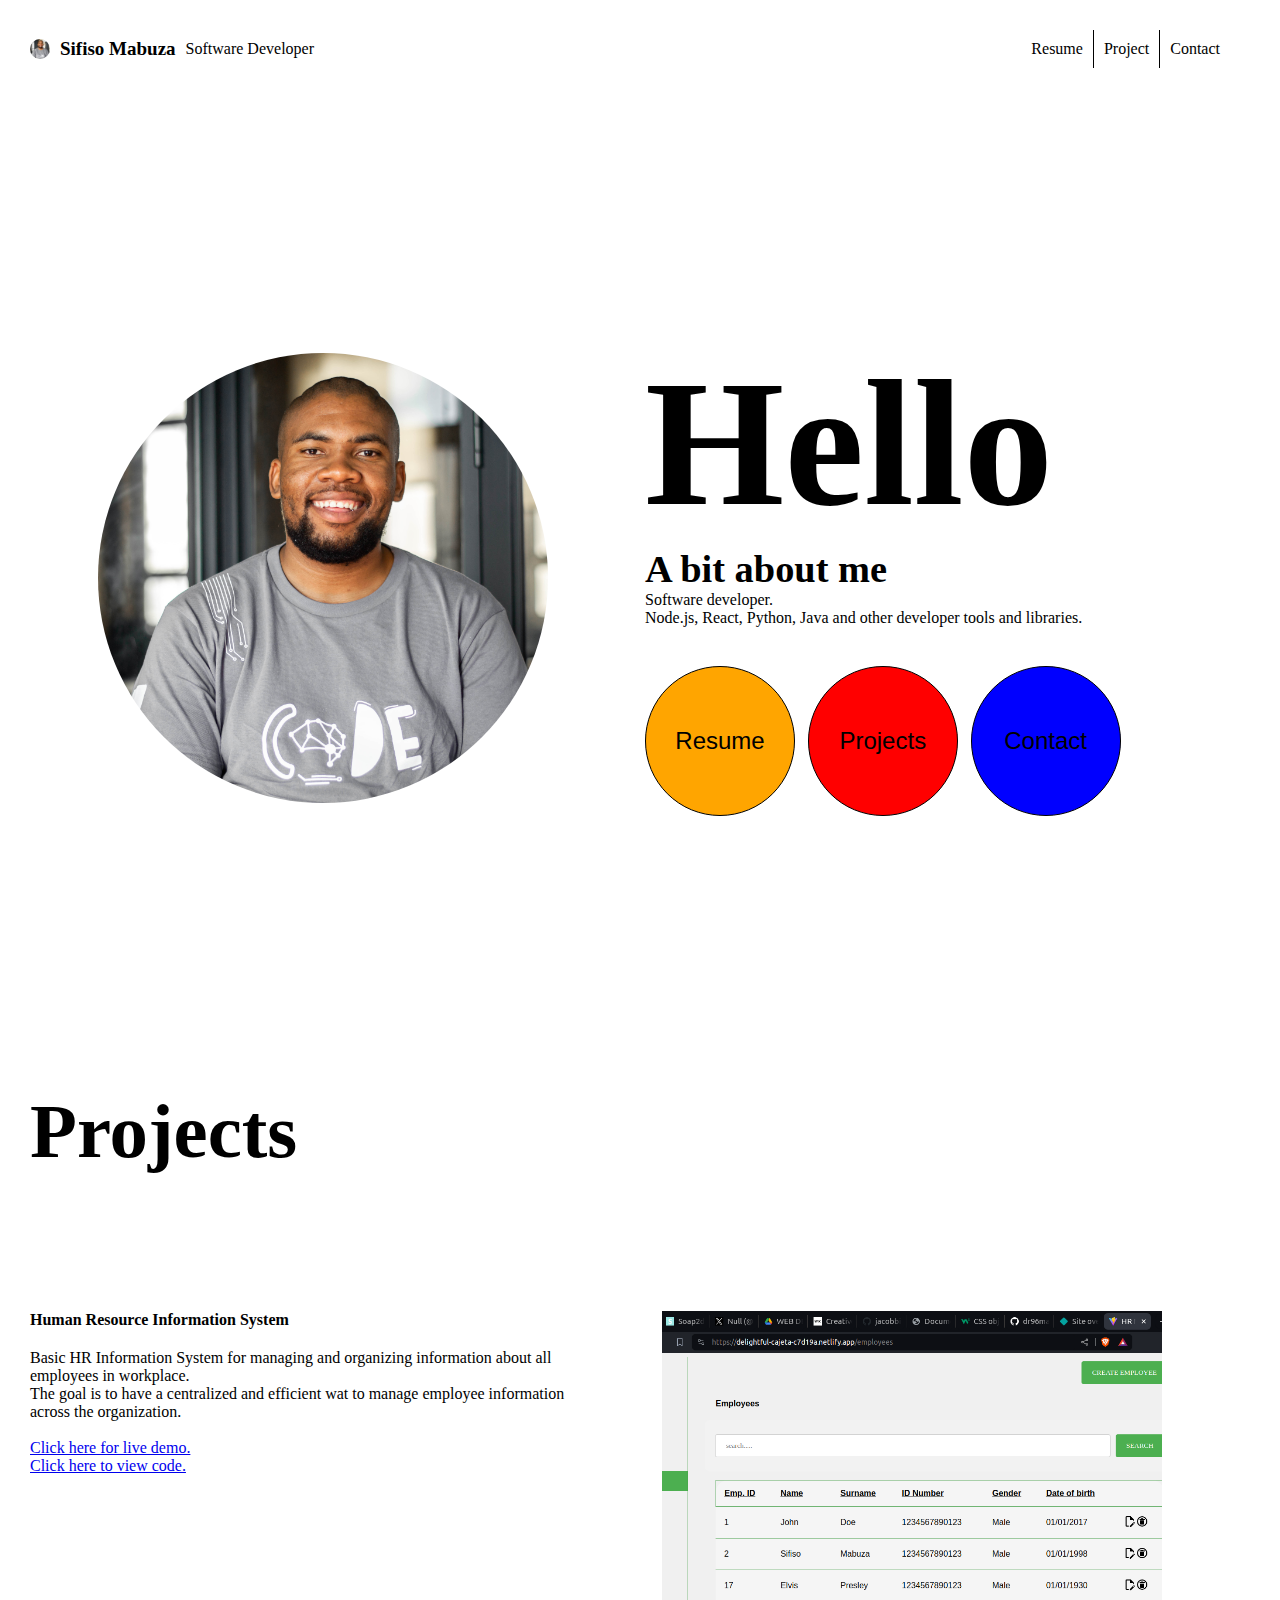
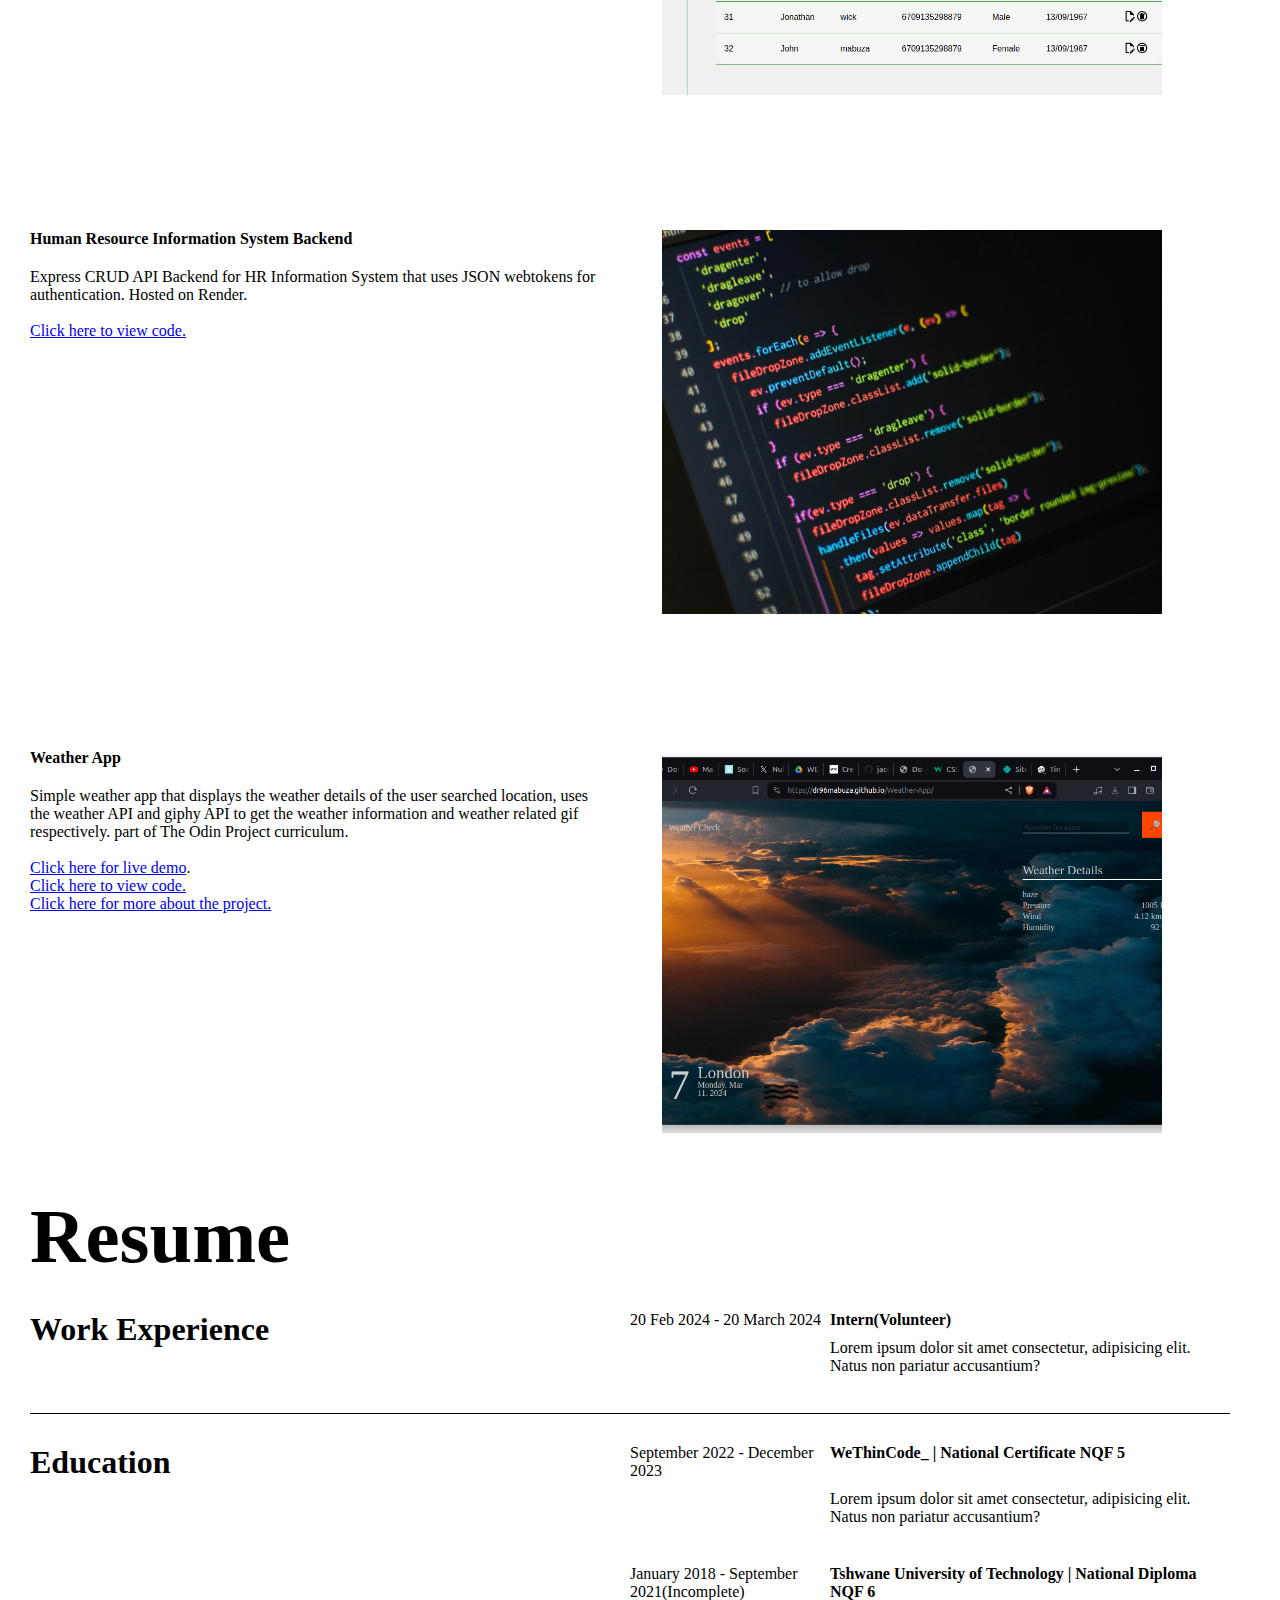
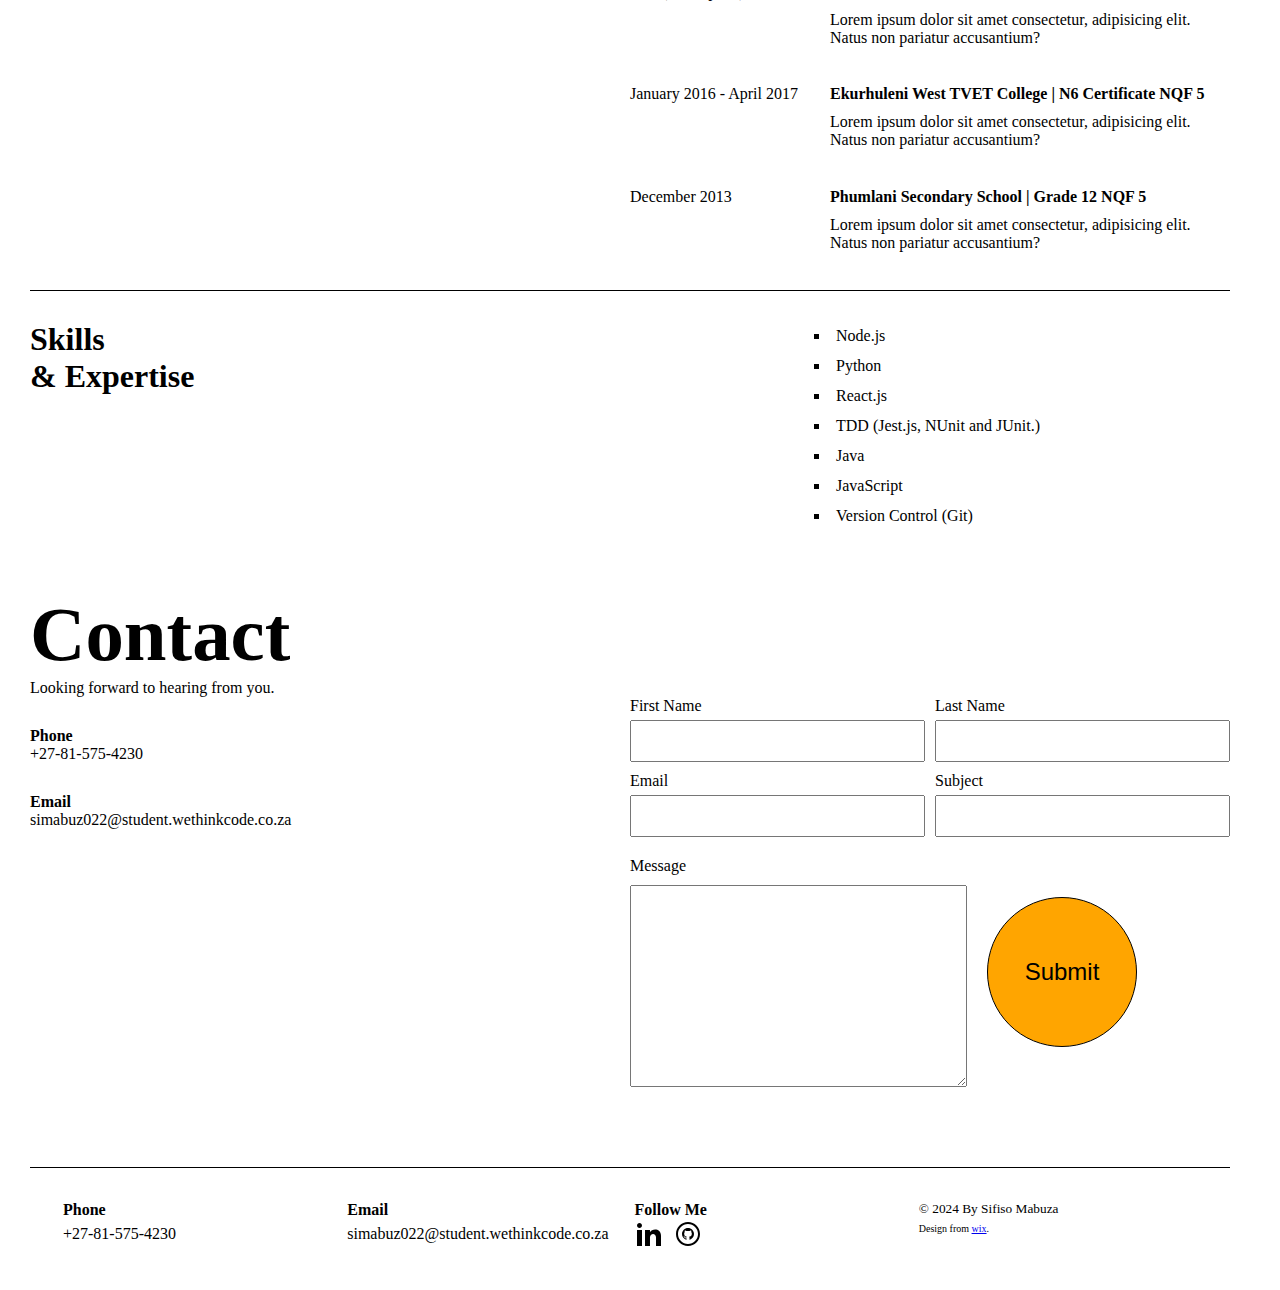
==== commit 92c87d9a: "added skills" ====
--- a/level_1/task_1/index.html
+++ b/level_1/task_1/index.html
@@ -76,7 +76,7 @@
     </section>
     <section id="resume">
         <h2>Resume</h2>
-        <div>
+        <div class="separation">
             <h3>Work Experience</h3>
             <div>
                 <div class="resumeItem">
@@ -86,7 +86,7 @@
                 </div>
             </div>
         </div>
-        <div>
+        <div class="separation">
             <h3>Education</h3>
             <div>
 
@@ -119,6 +119,18 @@
                 </div>
             </div>
             </div>
+        </div>
+        <div id="skills">
+            <h3>Skills <br> & Expertise</h3>
+            <ul>
+                <li>Node.js</li>
+                <li>Python</li>
+                <li>React.js</li>
+                <li>TDD (Jest.js, NUnit and JUnit.)</li>
+                <li>Java</li>
+                <li>JavaScript</li>
+                <li>Version Control (Git)</li>
+            </ul>
         </div>
     </section>
     <section id="contact">
--- a/level_1/task_1/style.css
+++ b/level_1/task_1/style.css
@@ -162,6 +162,25 @@
 #resume > div {
     display: grid;
     grid-template-columns: 1fr 1fr;
+}
+
+#resume > div > h3 {
+    font-size: xx-large;
+}
+
+.separation {
+    border-bottom: solid black 1px;
+}
+
+#skills > ul {
+    list-style:square;
+    display: grid;
+    grid-template-columns: 1fr 2fr;
+}
+
+#skills > ul > li {
+    padding: 6px;
+    grid-column-start: 2;
 }
 
 .resumeItem {
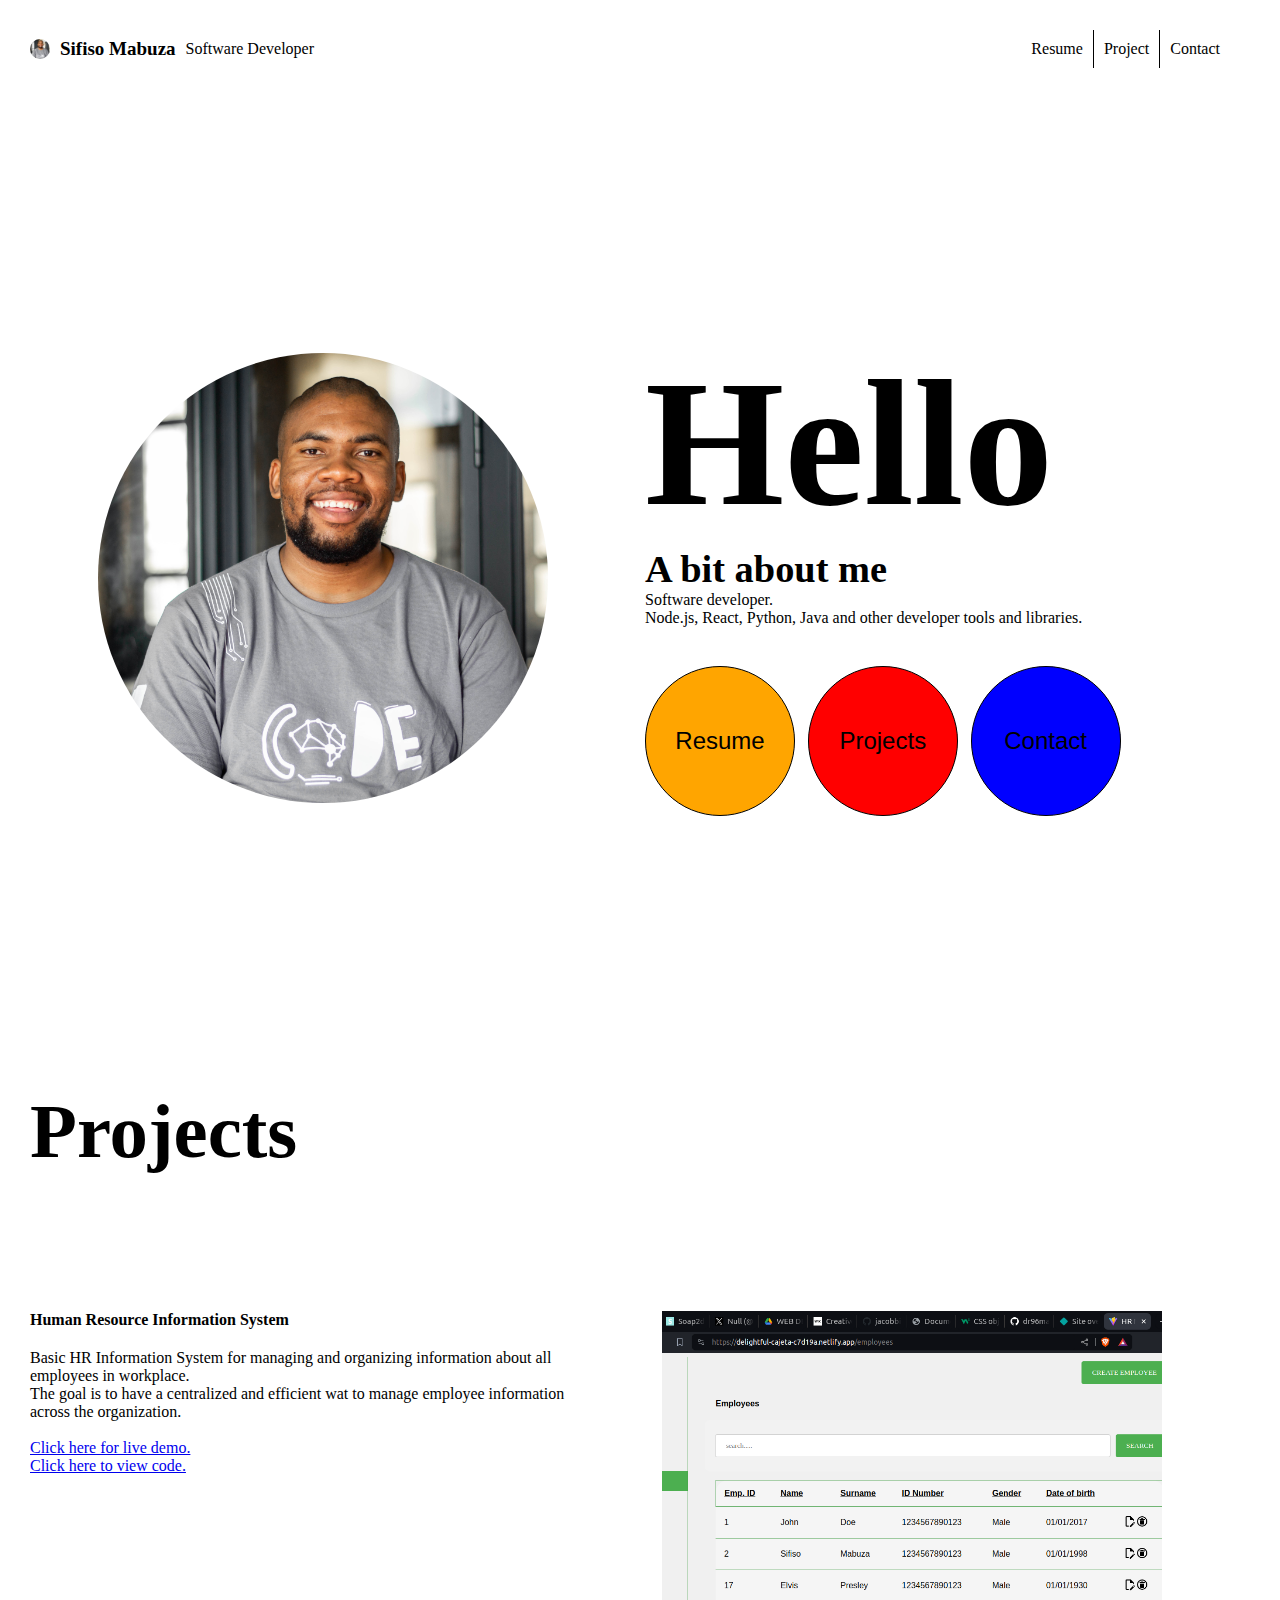
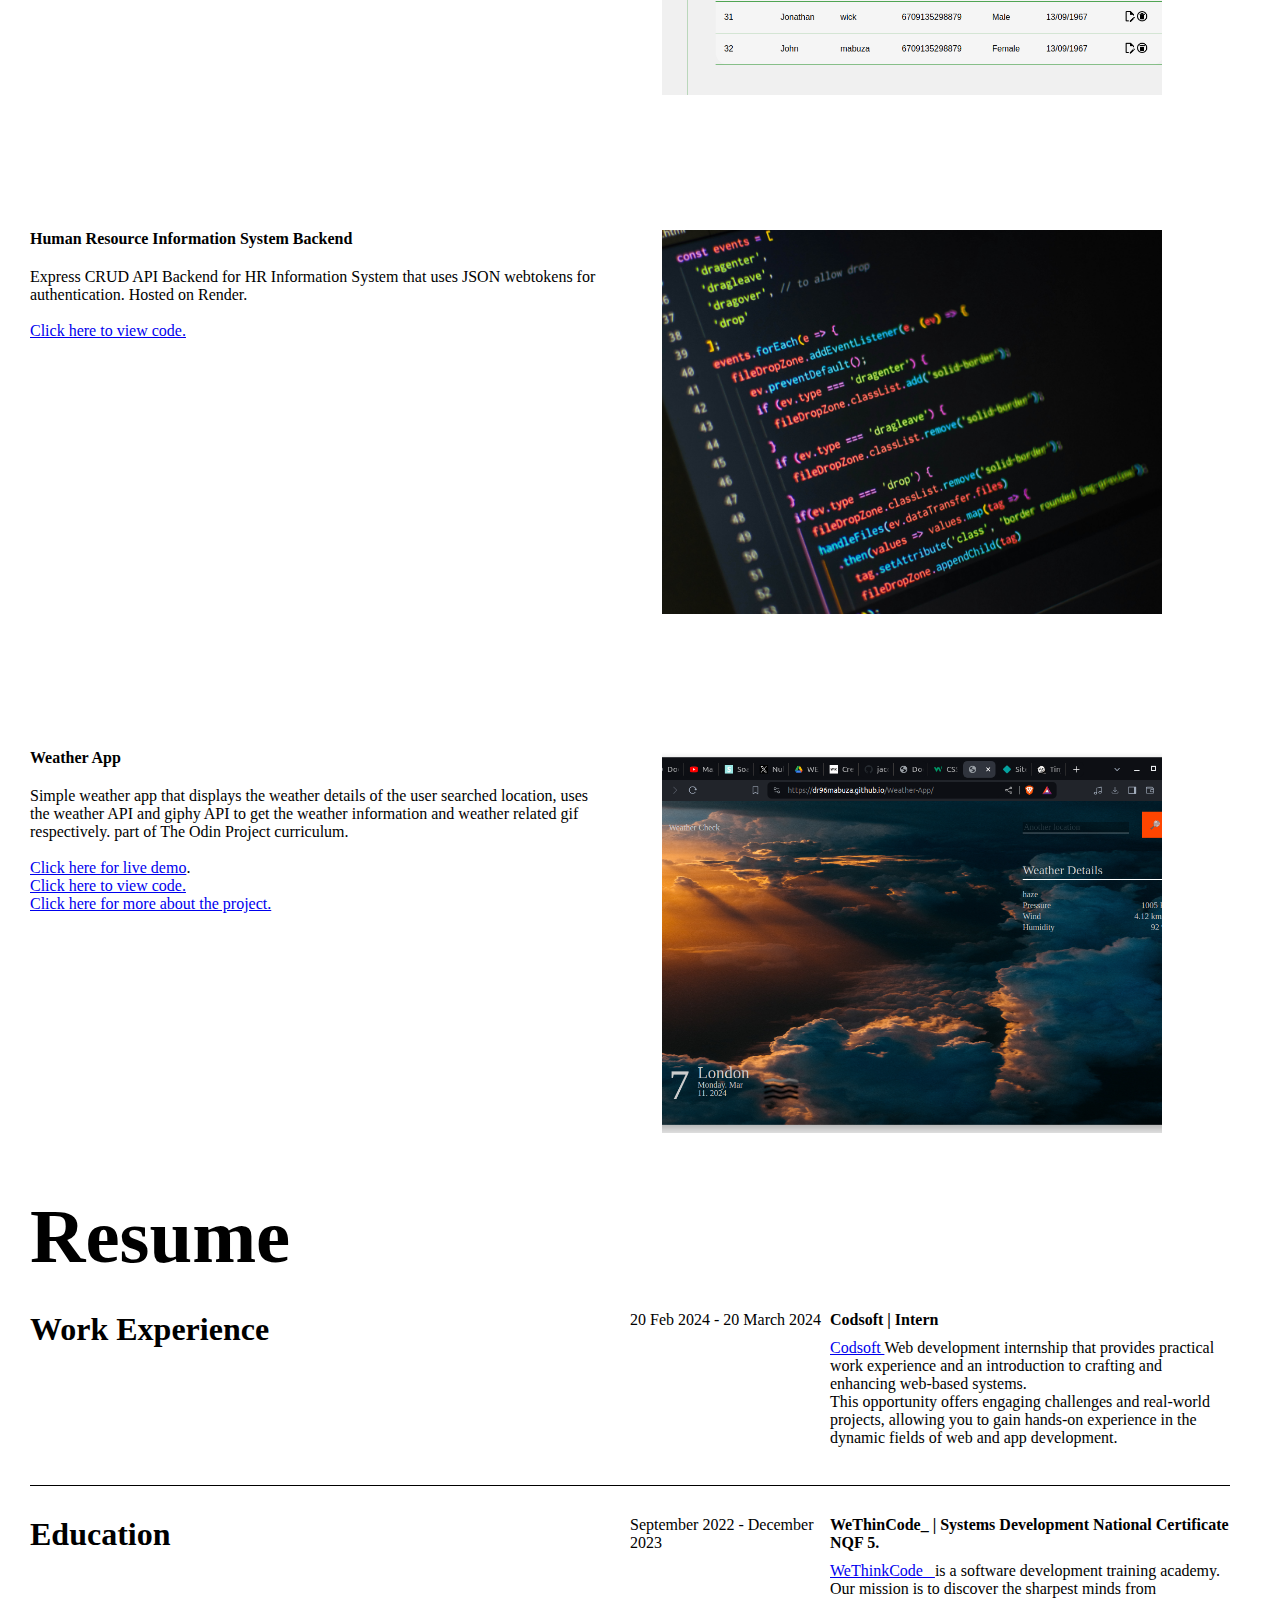
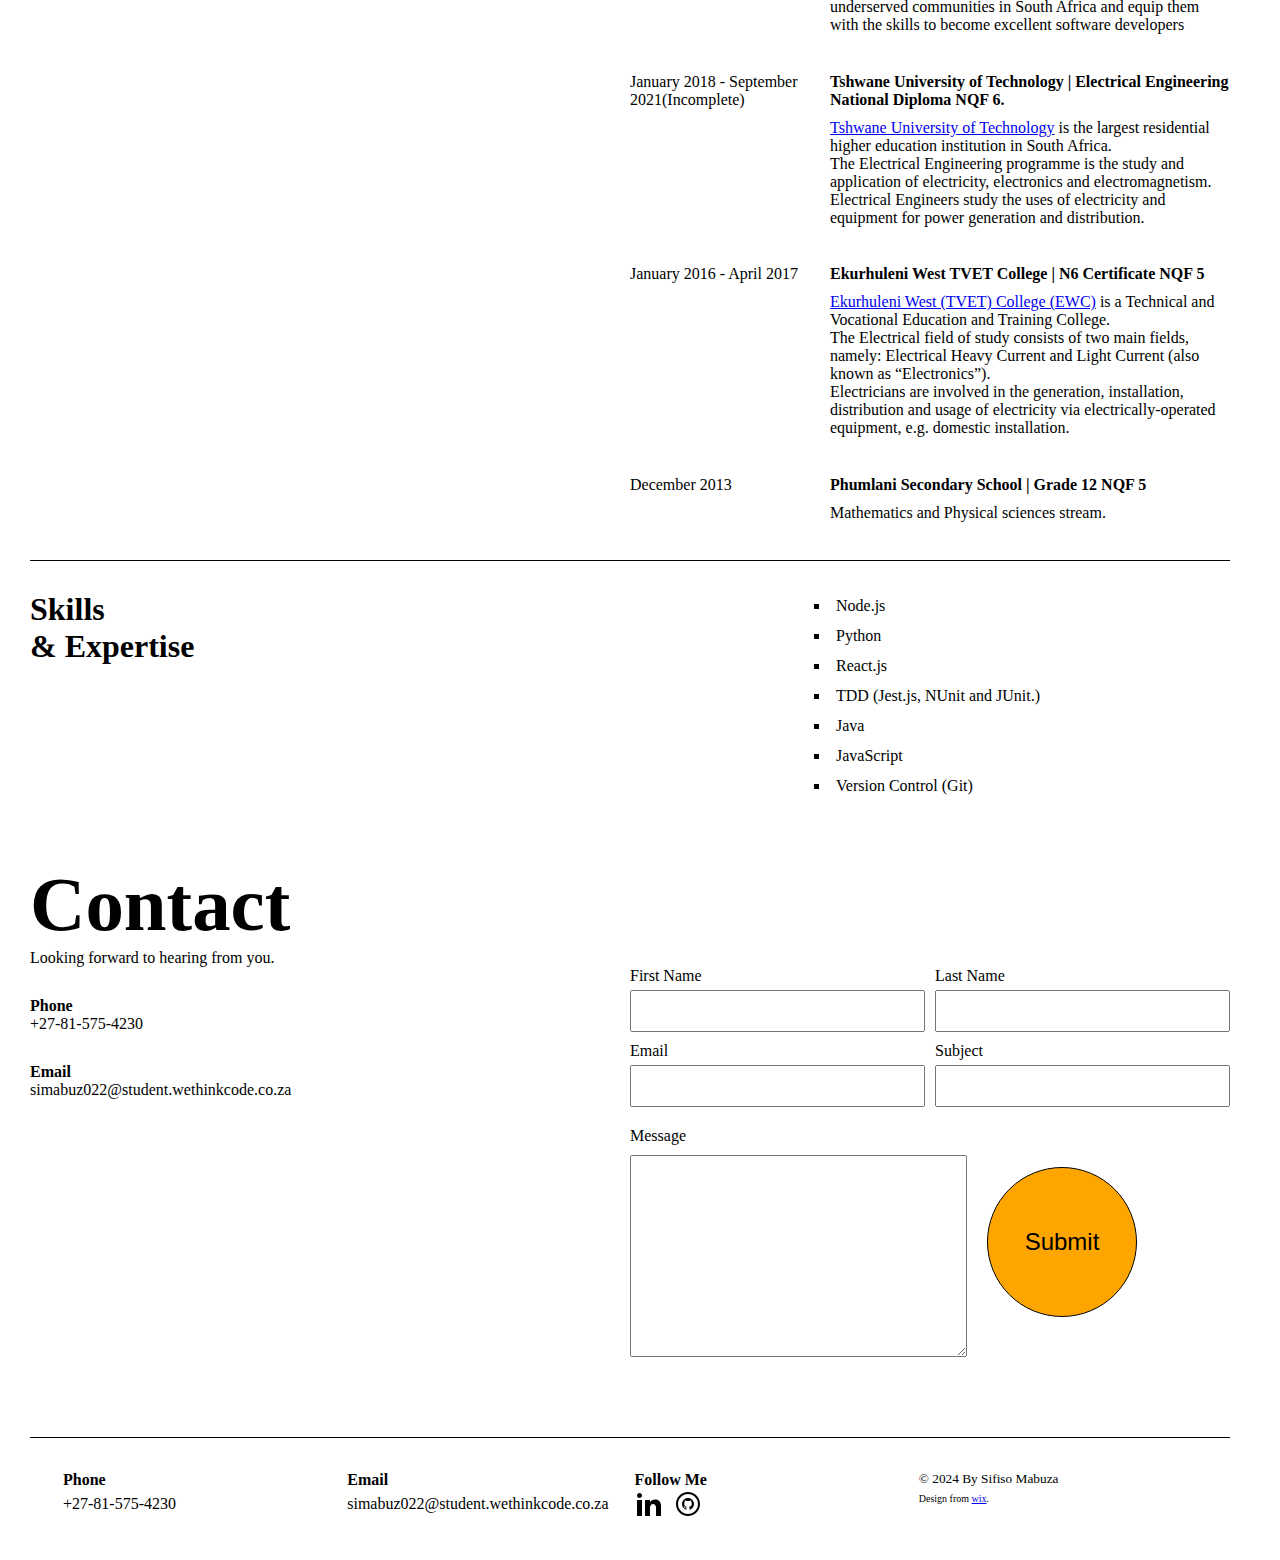
==== commit 168f16fd: "resume item descriptions added" ====
--- a/level_1/task_1/index.html
+++ b/level_1/task_1/index.html
@@ -81,8 +81,11 @@
             <div>
                 <div class="resumeItem">
                     <p class="duration">20 Feb 2024 - 20 March 2024</p>
-                    <p class="position">Intern(Volunteer)</p>
-                    <p class="description">Lorem ipsum dolor sit amet consectetur, adipisicing elit. Natus non pariatur accusantium?</p>
+                    <p class="position">Codsoft | Intern</p>
+                    <p class="description">
+                        <a href="https://www.codsoft.in/">Codsoft </a>Web development internship that provides practical work experience and an introduction to crafting and enhancing web-based systems. 
+                        <br>This opportunity offers engaging challenges and real-world projects, allowing you to gain hands-on experience in the dynamic fields of web and app development.
+                    </p>
                 </div>
             </div>
         </div>
@@ -93,29 +96,39 @@
             <div>
                 <div class="resumeItem">
                     <p class="duration">September 2022 - December 2023</p>
-                    <p class="position">WeThinCode_ | National Certificate NQF 5</p>
-                    <p class="description">Lorem ipsum dolor sit amet consectetur, adipisicing elit. Natus non pariatur accusantium?</p>
+                    <p class="position">WeThinCode_ | Systems Development National Certificate NQF 5.</p>
+                    <p class="description">
+                        <a href="https://www.wethinkcode.co.za/">WeThinkCode_ </a>is a software development training academy. 
+                        <br>Our mission is to discover the sharpest minds from underserved communities in South Africa and equip them with the skills to become excellent software developers
+                    </p>
                 </div>
             </div>
             <div>
                 <div class="resumeItem">
                     <p class="duration">January 2018 - September 2021(Incomplete)</p>
-                    <p class="position">Tshwane University of Technology | National Diploma NQF 6</p>
-                    <p class="description">Lorem ipsum dolor sit amet consectetur, adipisicing elit. Natus non pariatur accusantium?</p>
+                    <p class="position">Tshwane University of Technology | Electrical Engineering National Diploma NQF 6.</p>
+                    <p class="description">
+                        <a href="https://www.tut.ac.za/">Tshwane University of Technology</a> is the largest residential higher education institution in South Africa.
+                        <br>The Electrical Engineering programme is the study and application of electricity, electronics and electromagnetism. Electrical Engineers study the uses of electricity and equipment for power generation and distribution.
+                    </p>
                 </div>
             </div>
             <div>
                 <div class="resumeItem">
                     <p class="duration">January 2016 - April 2017</p>
                     <p class="position">Ekurhuleni West TVET College | N6 Certificate NQF 5</p>
-                    <p class="description">Lorem ipsum dolor sit amet consectetur, adipisicing elit. Natus non pariatur accusantium?</p>
+                    <p class="description">
+                        <a href="http://www.ewc.edu.za/courses_engN4N6.htm">Ekurhuleni West (TVET) College (EWC)</a> is a Technical and Vocational Education and Training College.
+                        <br>The Electrical field of study consists of two main fields, namely: Electrical Heavy Current and Light Current (also known as “Electronics”).
+                        <br>Electricians are involved in the generation, installation, distribution and usage of electricity via electrically-operated equipment, e.g. domestic installation.
+                    </p>
                 </div>
             </div>
             <div>
                 <div class="resumeItem">
                     <p class="duration">December 2013</p>
                     <p class="position">Phumlani Secondary School | Grade 12 NQF 5</p>
-                    <p class="description">Lorem ipsum dolor sit amet consectetur, adipisicing elit. Natus non pariatur accusantium?</p>
+                    <p class="description">Mathematics and Physical sciences stream.</p>
                 </div>
             </div>
             </div>
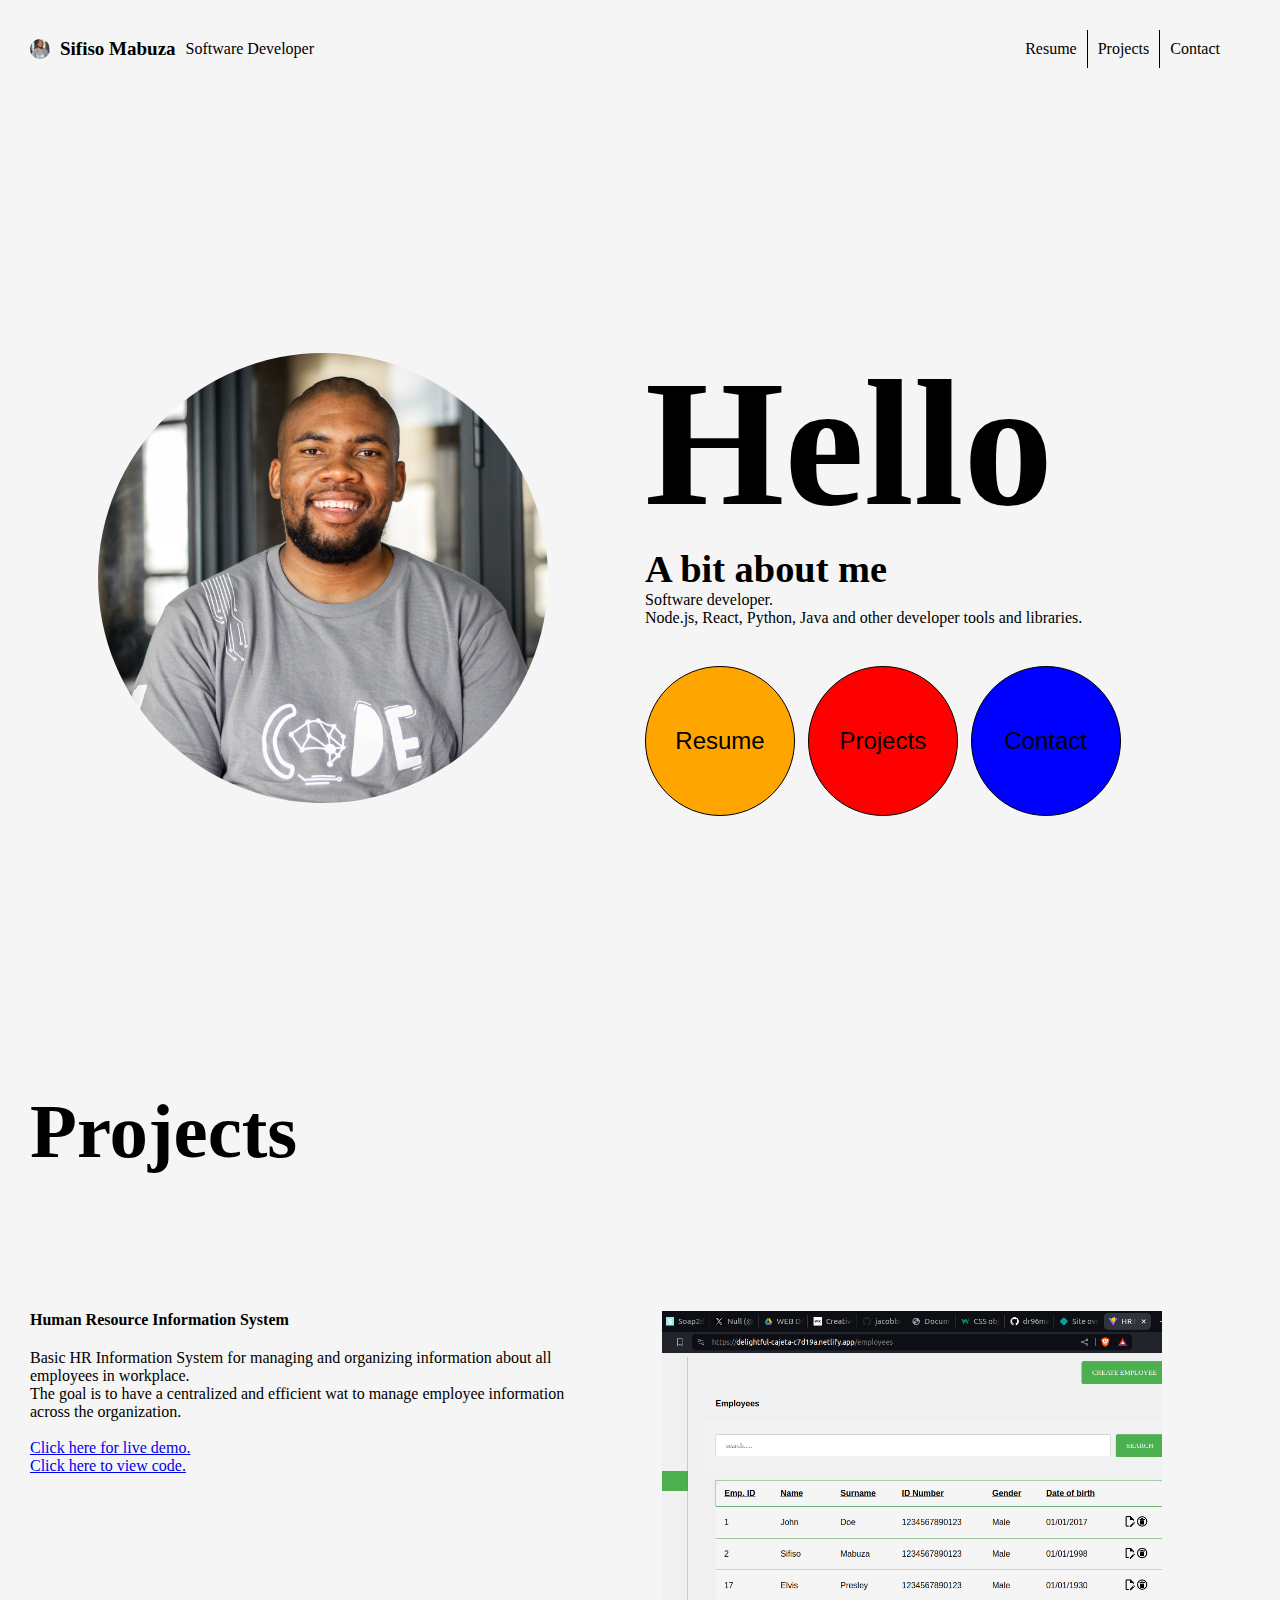
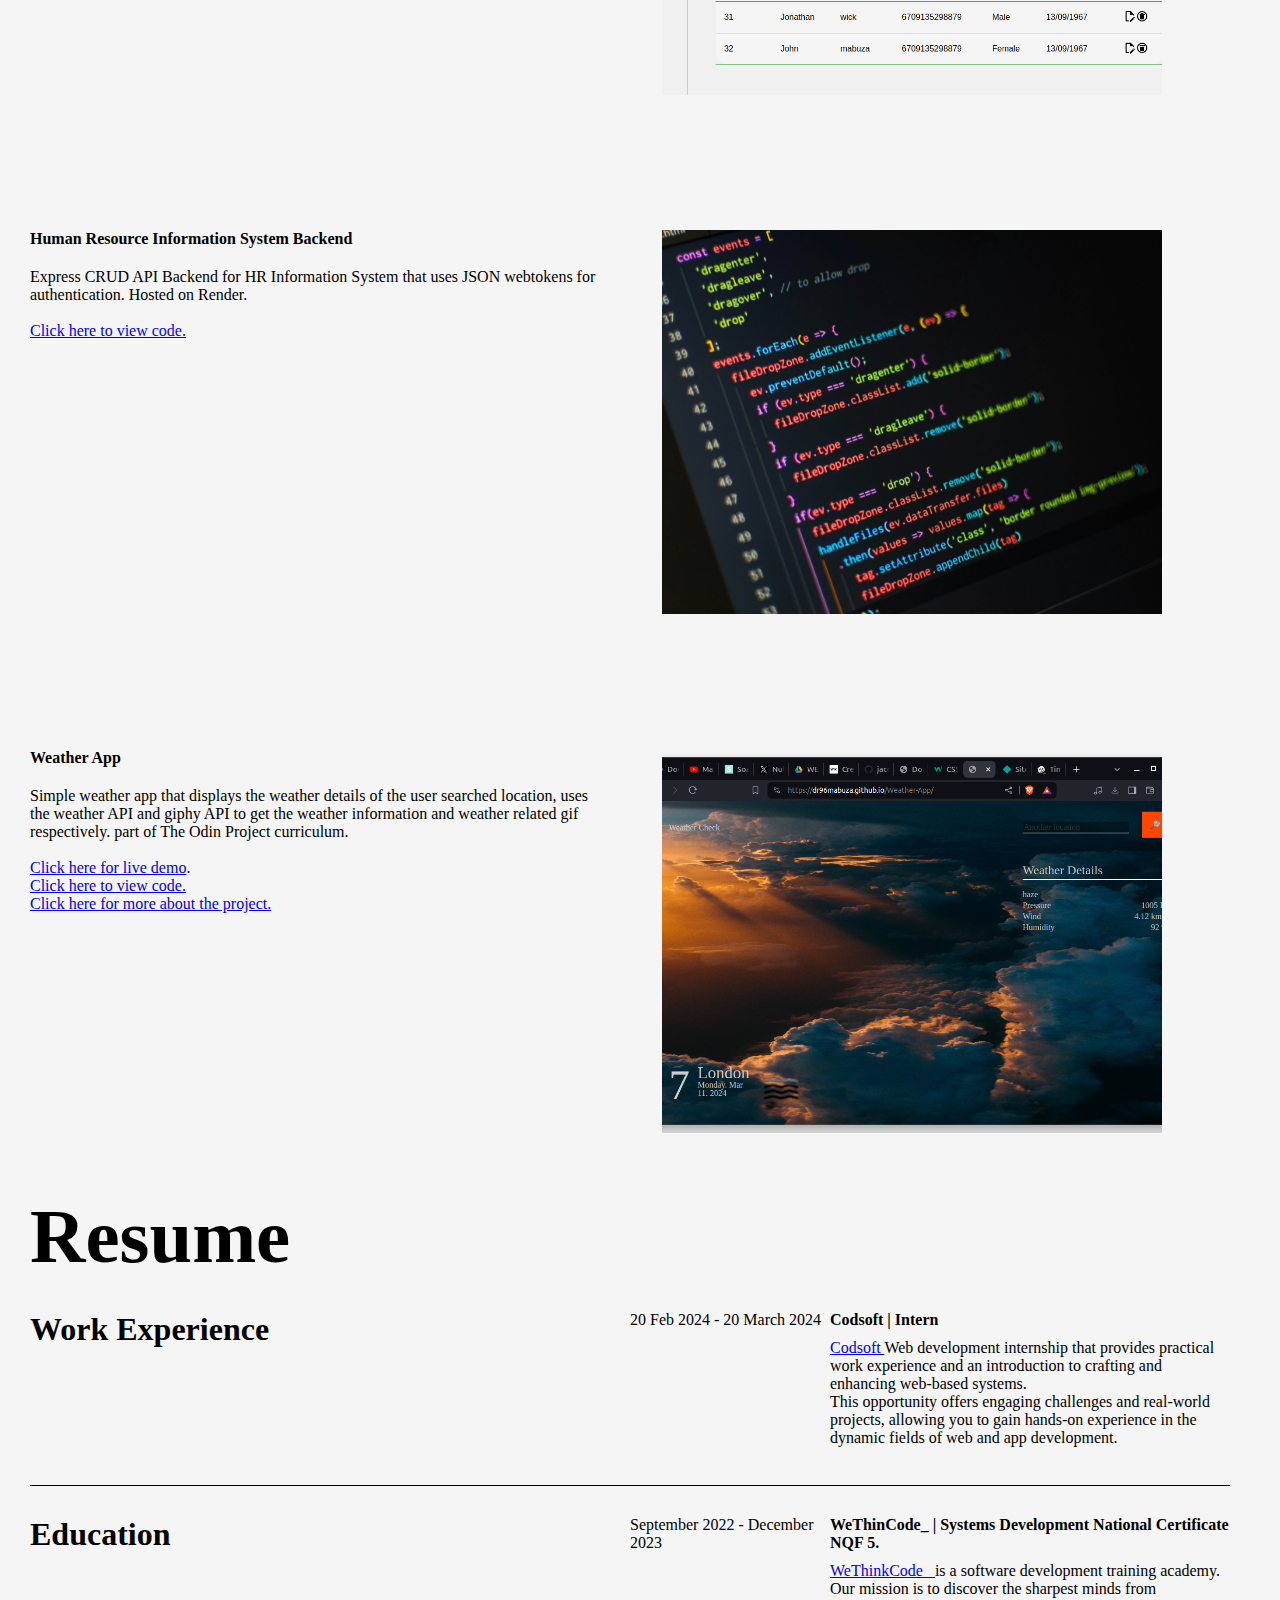
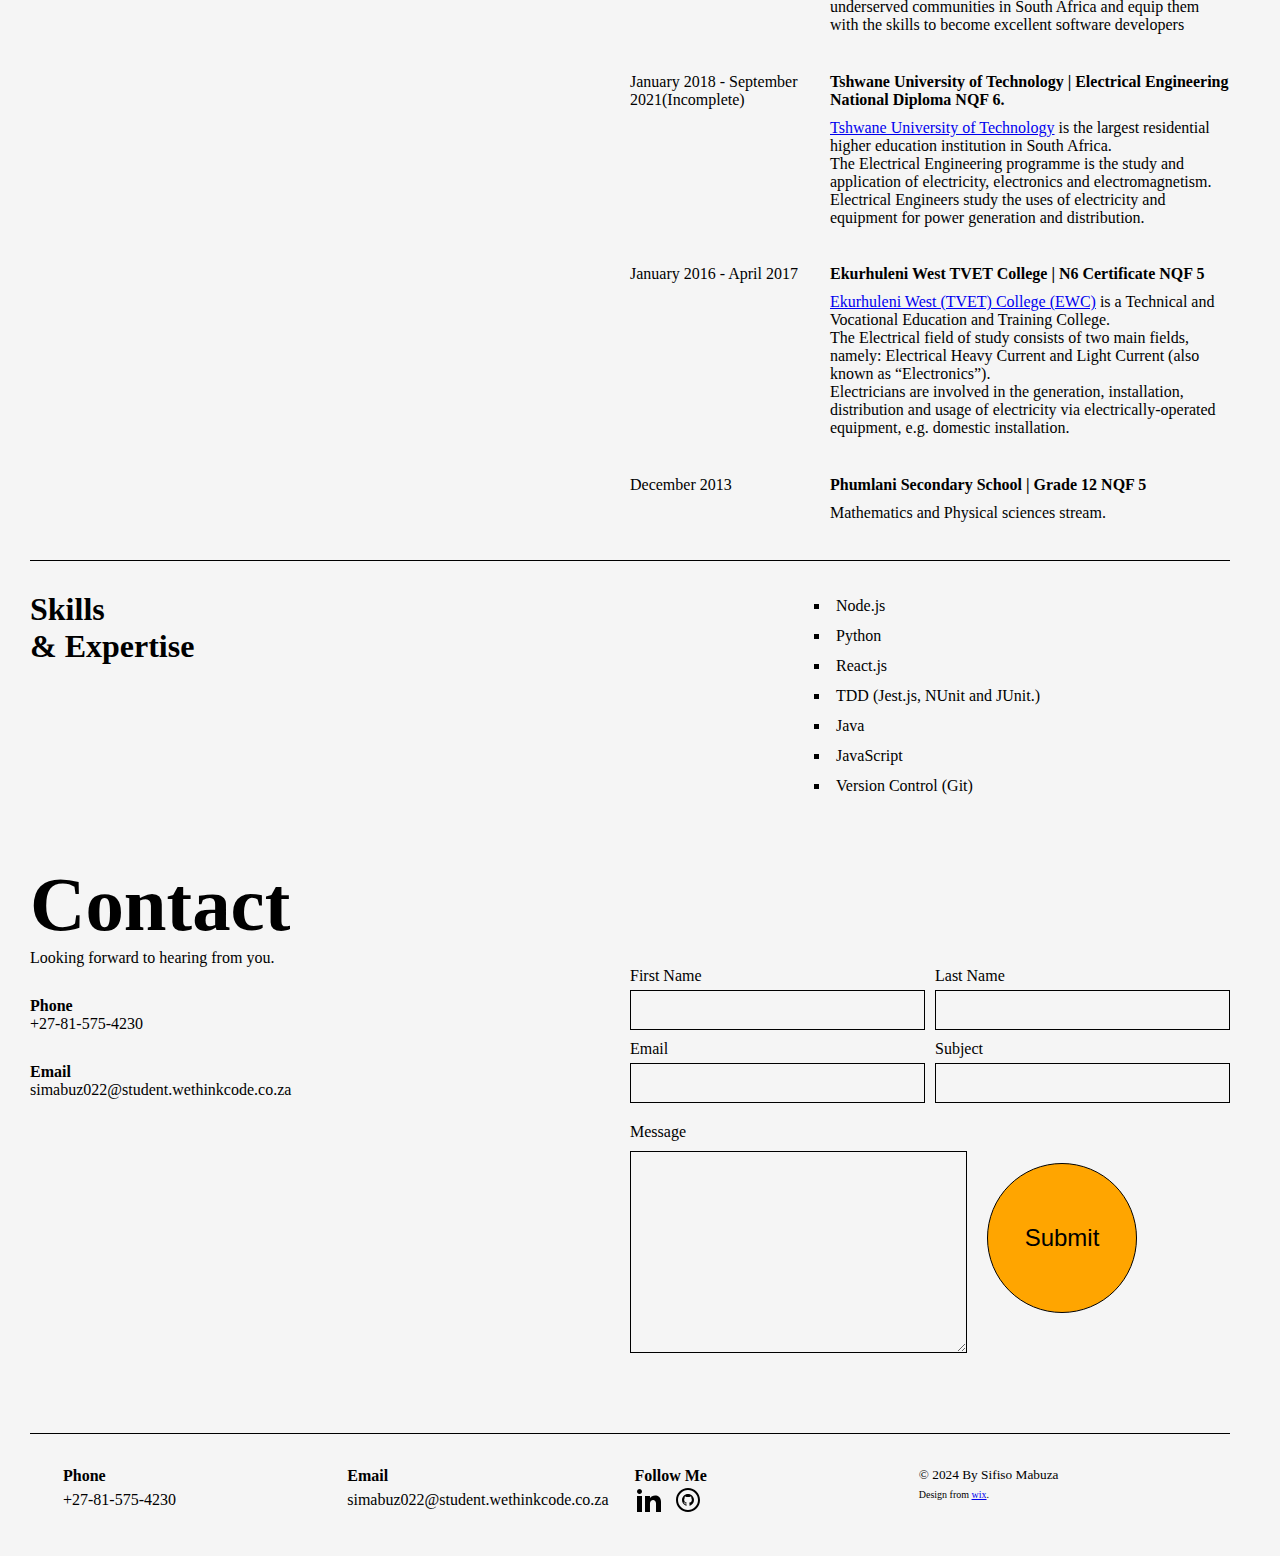
==== commit 24dc2786: "update background color and fix spelling error" ====
--- a/level_1/task_1/index.html
+++ b/level_1/task_1/index.html
@@ -16,7 +16,7 @@
         <nav>
             <ul>
                 <li>Resume</li>
-                <li>Project</li>
+                <li>Projects</li>
                 <li>Contact</li>
             </ul>
         </nav>
--- a/level_1/task_1/style.css
+++ b/level_1/task_1/style.css
@@ -6,10 +6,13 @@
 
 html {
     width: 100%;
+    background-color: whitesmoke;
 }
 
 input, textarea {
     padding: 10px;
+    background-color: whitesmoke;
+    border: solid black 1px;
 }
 
 ul {
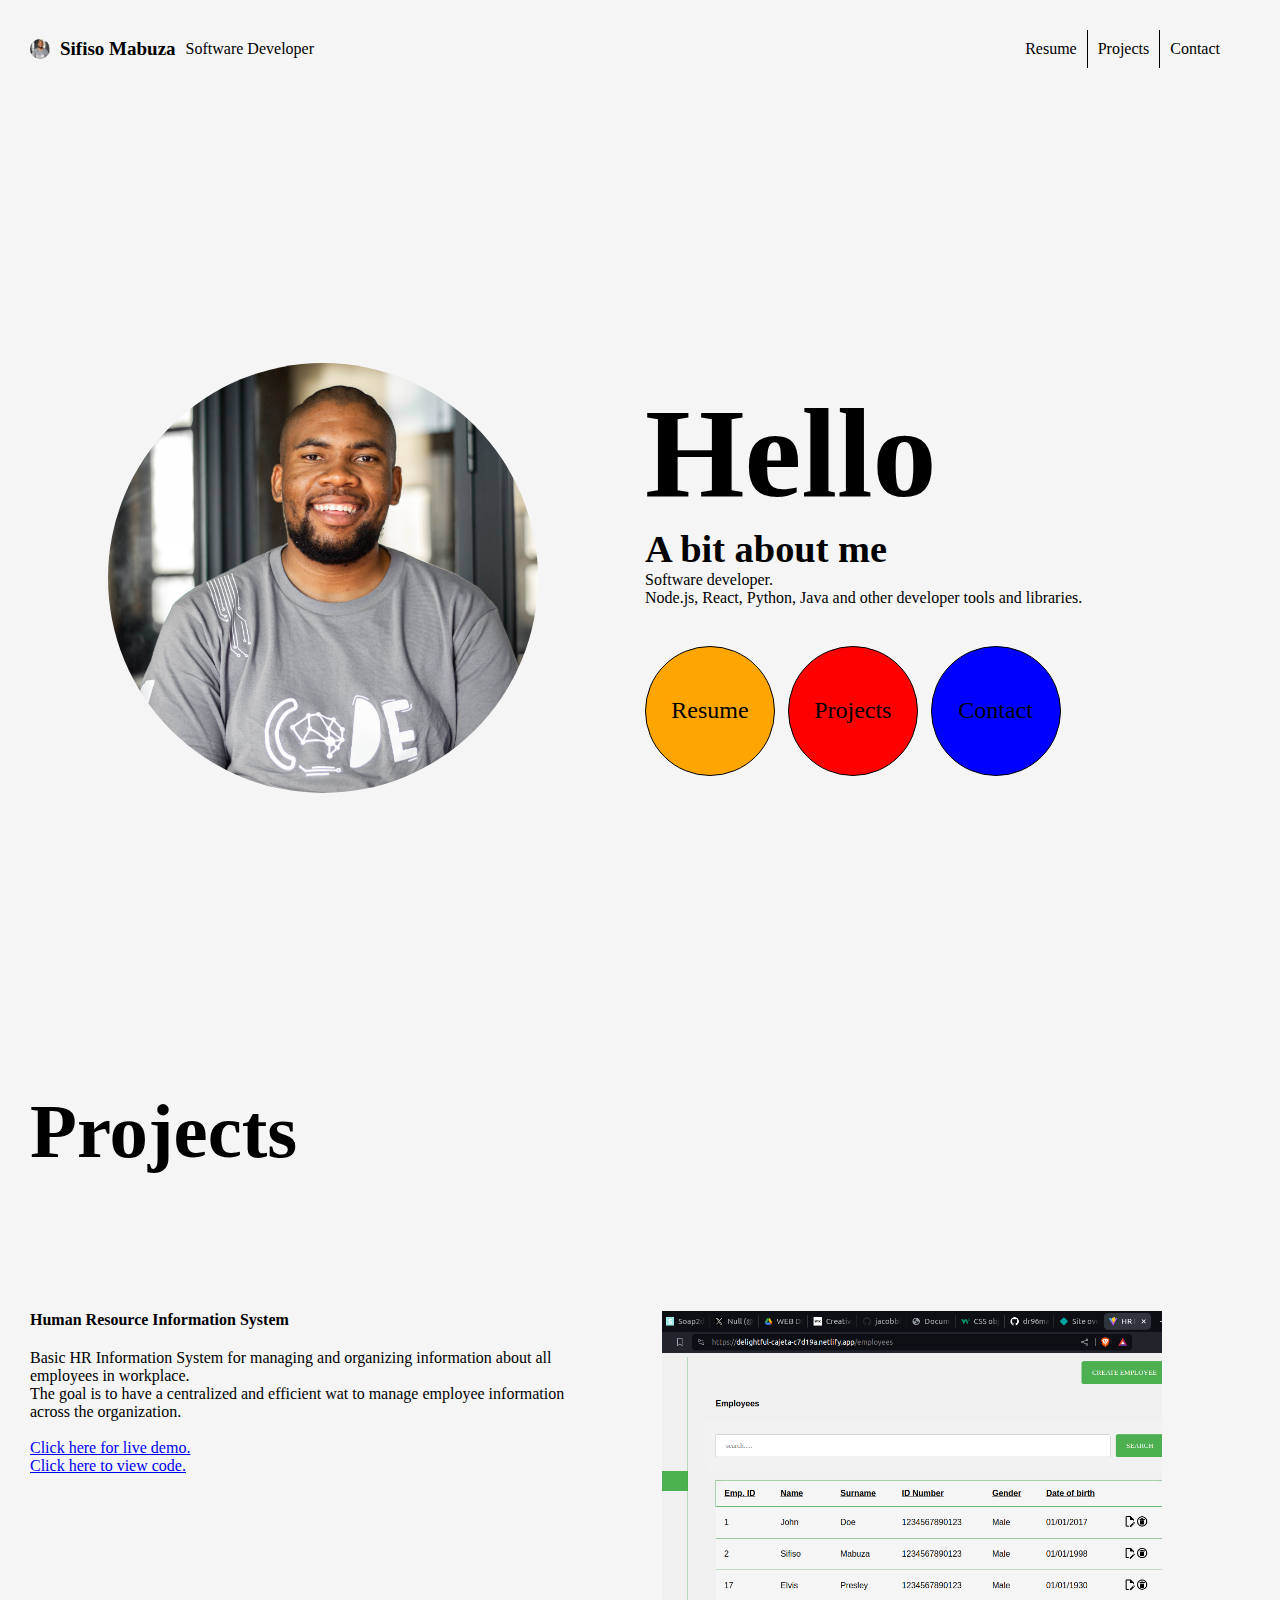
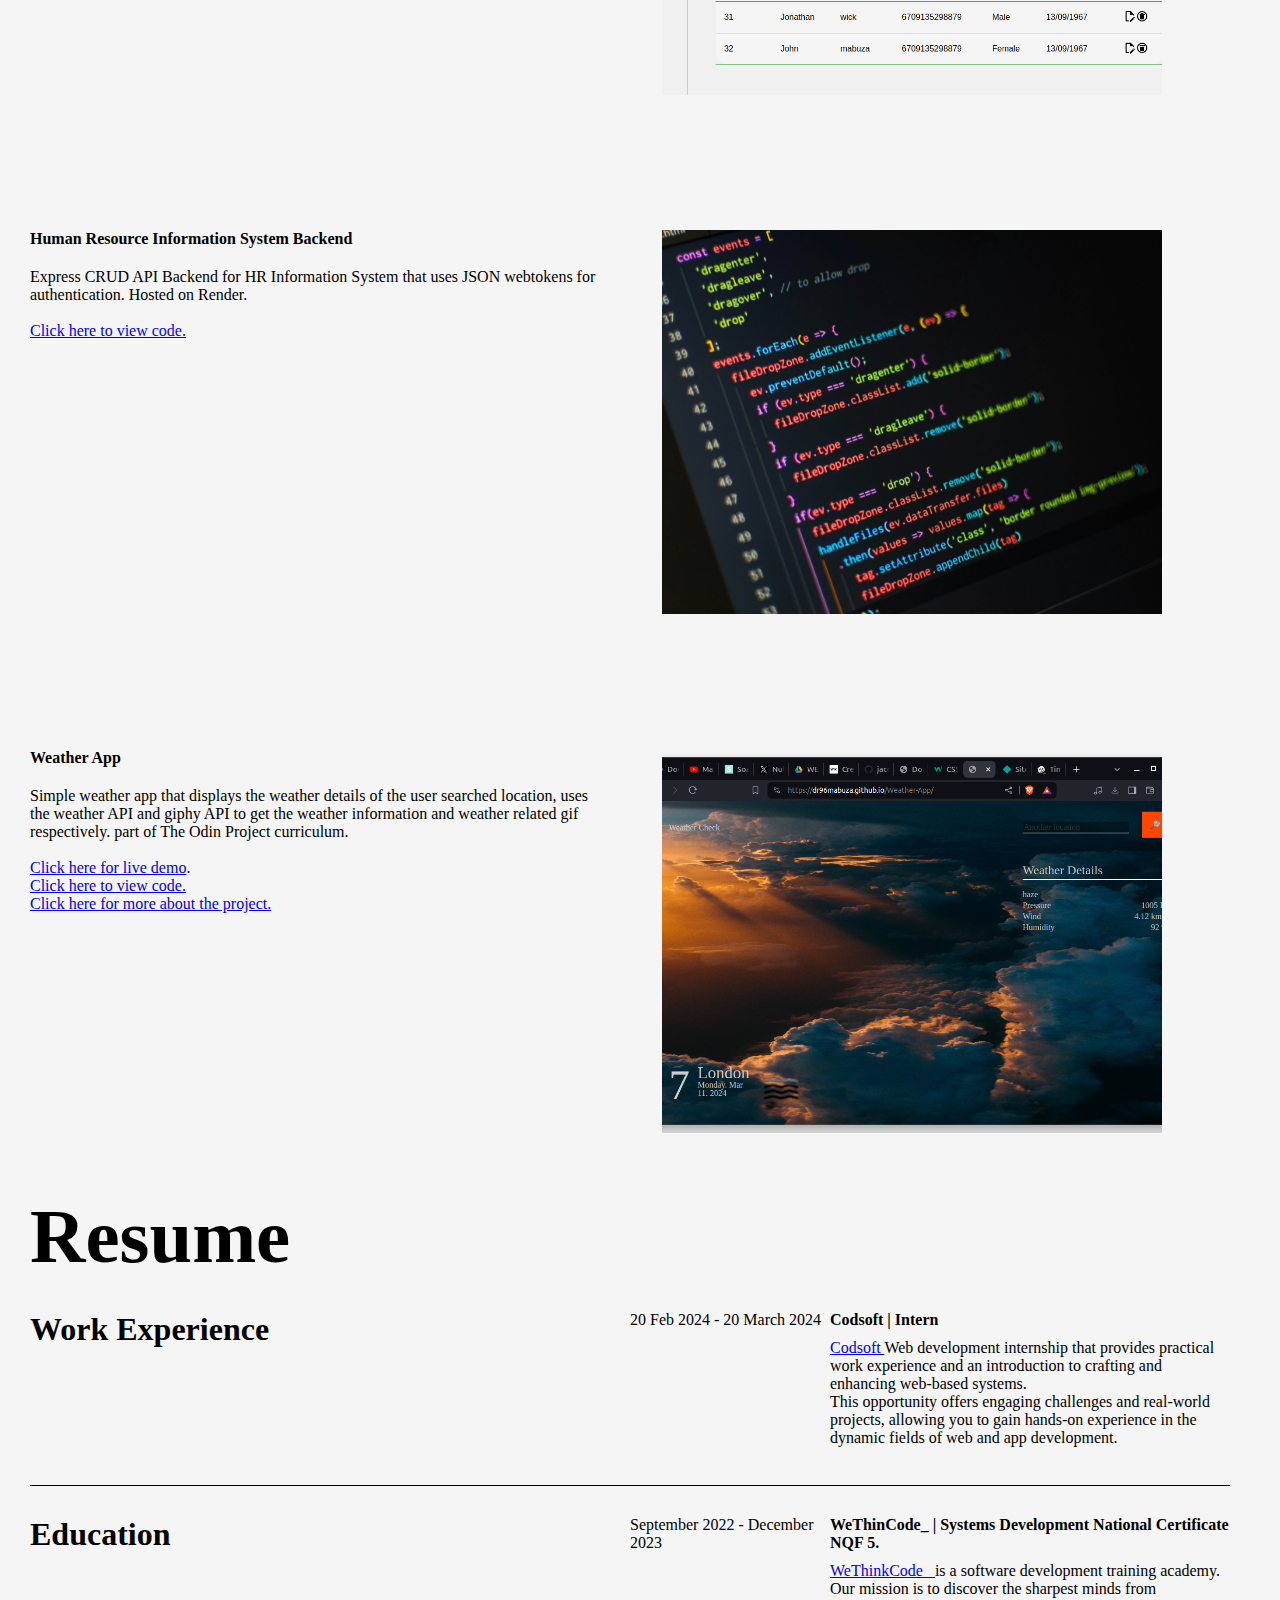
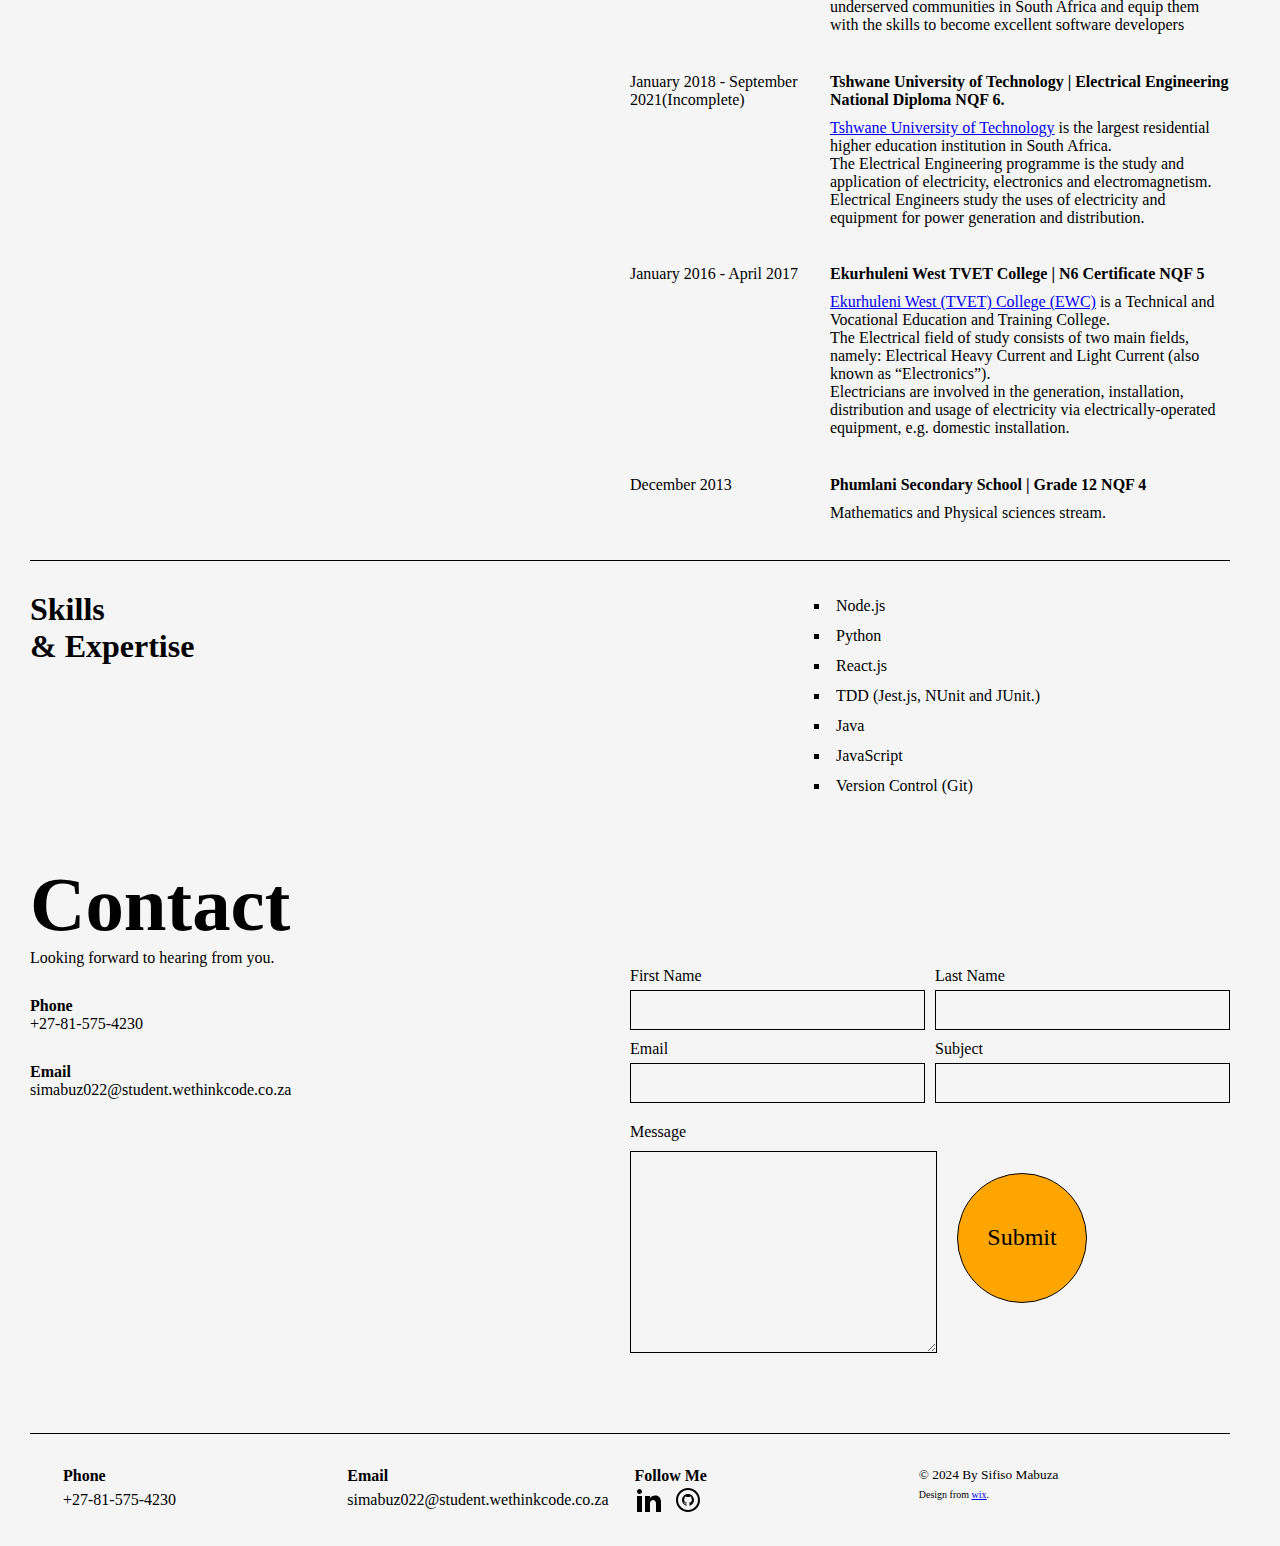
==== commit bb99adbe: "complete. scroll to view added" ====
--- a/level_1/task_1/index.html
+++ b/level_1/task_1/index.html
@@ -4,6 +4,7 @@
     <meta charset="UTF-8">
     <meta name="viewport" content="width=device-width, initial-scale=1.0">
     <title>Document</title>
+    <link rel="stylesheet" href="'https://fonts.googleapis.com/css2?family=Work+Sans:ital,wght@0,100..900;1,100..900&display=swap'">
     <link rel="stylesheet" href="style.css">
 </head>
 <body>
@@ -15,9 +16,9 @@
         </div>
         <nav>
             <ul>
-                <li>Resume</li>
-                <li>Projects</li>
-                <li>Contact</li>
+                <li onClick="document.getElementById('resume').scrollIntoView({behavior: 'smooth'});">Resume</li>
+                <li onClick="document.getElementById('projects').scrollIntoView({behavior: 'smooth'});">Projects</li>
+                <li onClick="document.getElementById('contact').scrollIntoView({behavior: 'smooth'});">Contact</li>
             </ul>
         </nav>
     </section>
@@ -28,9 +29,9 @@
             <p>A bit about me</p>
             <p>Software developer. <br> Node.js, React, Python, Java and other developer tools and libraries.</p>
             <div>
-                <button>Resume</button>
-                <button>Projects</button>
-                <button>Contact</button>
+                <button onClick="document.getElementById('resume').scrollIntoView({behavior: 'smooth'});">Resume</button>
+                <button onClick="document.getElementById('projects').scrollIntoView({behavior: 'smooth'});">Projects</button>
+                <button onClick="document.getElementById('contact').scrollIntoView({behavior: 'smooth'});">Contact</button>
             </div>
         </div>
     </section>
@@ -127,7 +128,7 @@
             <div>
                 <div class="resumeItem">
                     <p class="duration">December 2013</p>
-                    <p class="position">Phumlani Secondary School | Grade 12 NQF 5</p>
+                    <p class="position">Phumlani Secondary School | Grade 12 NQF 4</p>
                     <p class="description">Mathematics and Physical sciences stream.</p>
                 </div>
             </div>
--- a/level_1/task_1/style.css
+++ b/level_1/task_1/style.css
@@ -1,7 +1,13 @@
+@font-face {
+    font-family: work-sans;
+    src: url('https://fonts.googleapis.com/css2?family=Work+Sans:ital,wght@0,100..900;1,100..900&display=swap');
+}
+
 * {
     margin: 0%;
     padding: 0%;
     font-size: 16px;
+    font-family: work-sans;
 }
 
 html {
@@ -89,15 +95,15 @@
 }
 
 #about > img {
-    height: 450px;
-    width: 450px;
+    height: 430px;
+    width: 430px;
     border-radius: 50%;
     justify-self: center;
     object-fit: cover;
 }
 
 #about > div > h1 {
-    font-size: 14vw;
+    font-size: 10vw;
 }
 
 #about > div p:nth-child(2){
@@ -126,8 +132,8 @@
 
 button {
     border-radius: 75px;
-    height: 150px;
-    width: 150px;
+    height: 130px;
+    width: 130px;
     border: solid black 1px;
     font-size: x-large;
     cursor: pointer;
